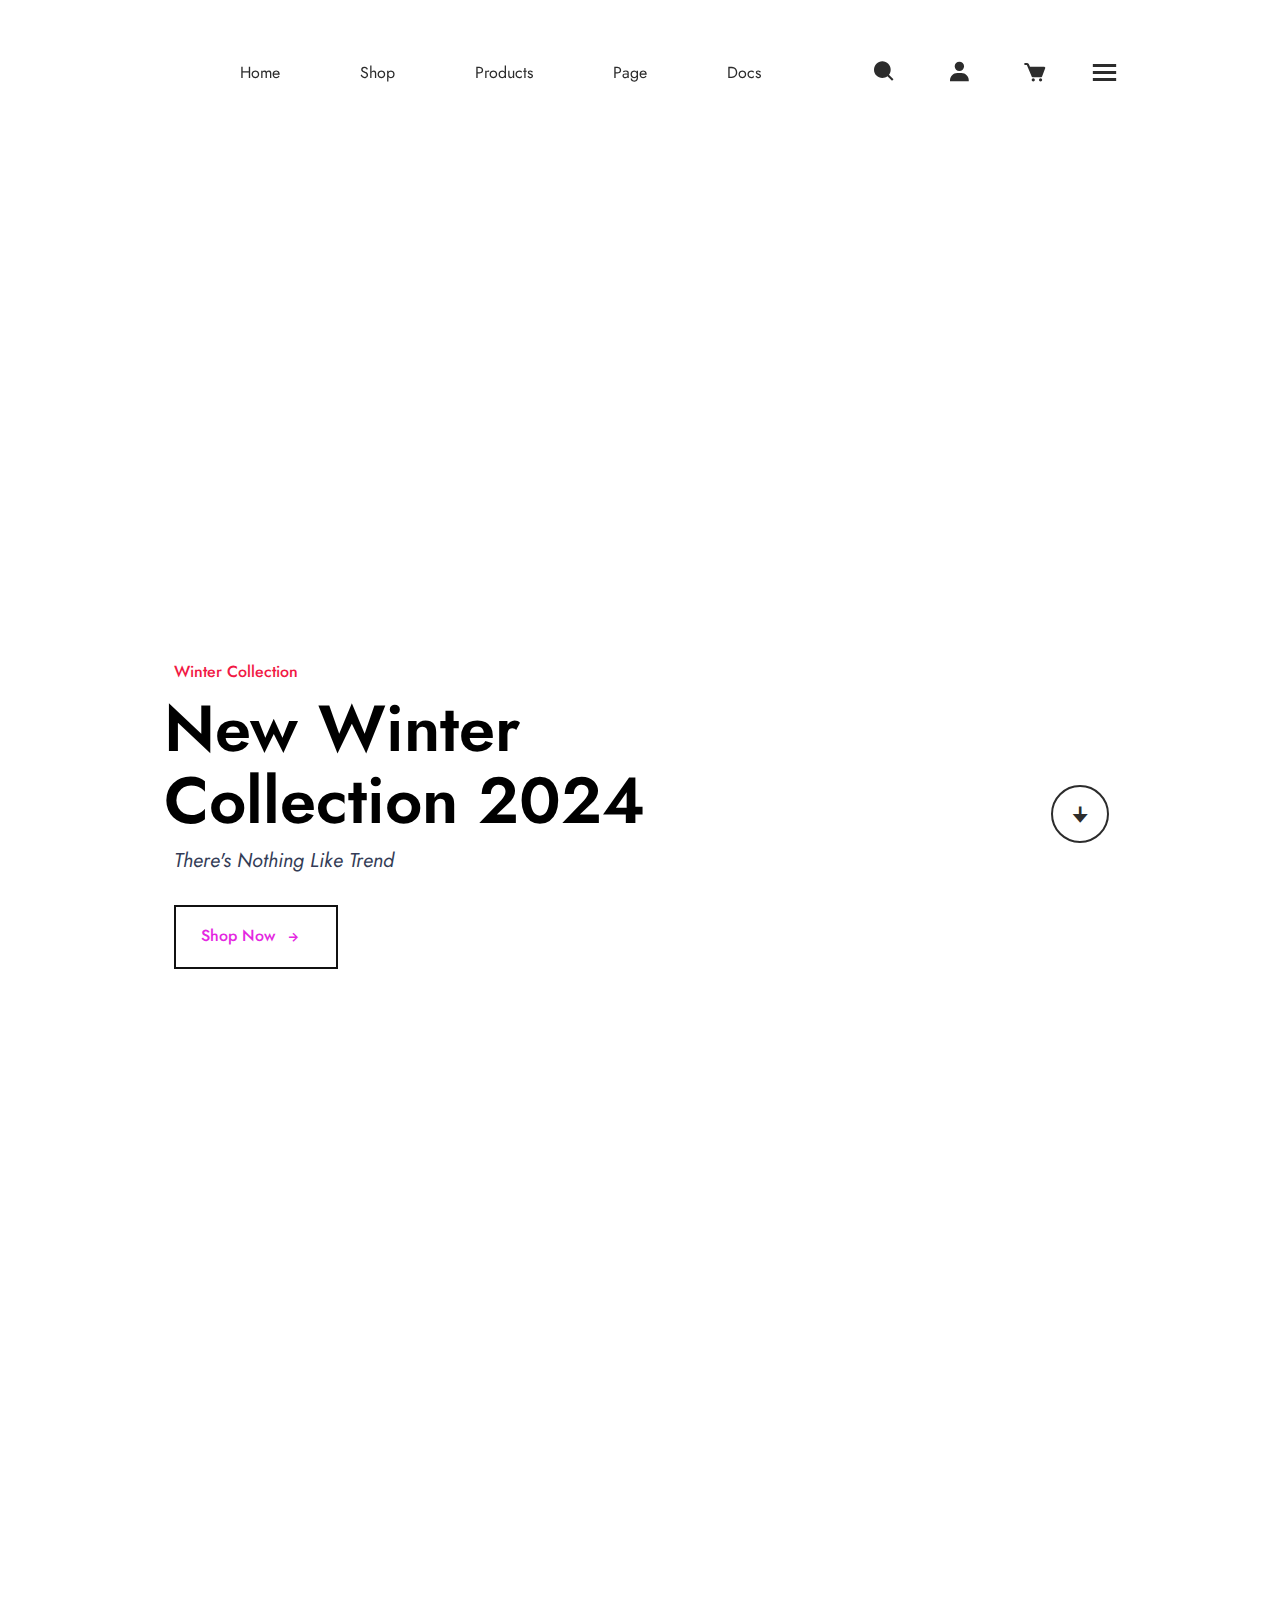
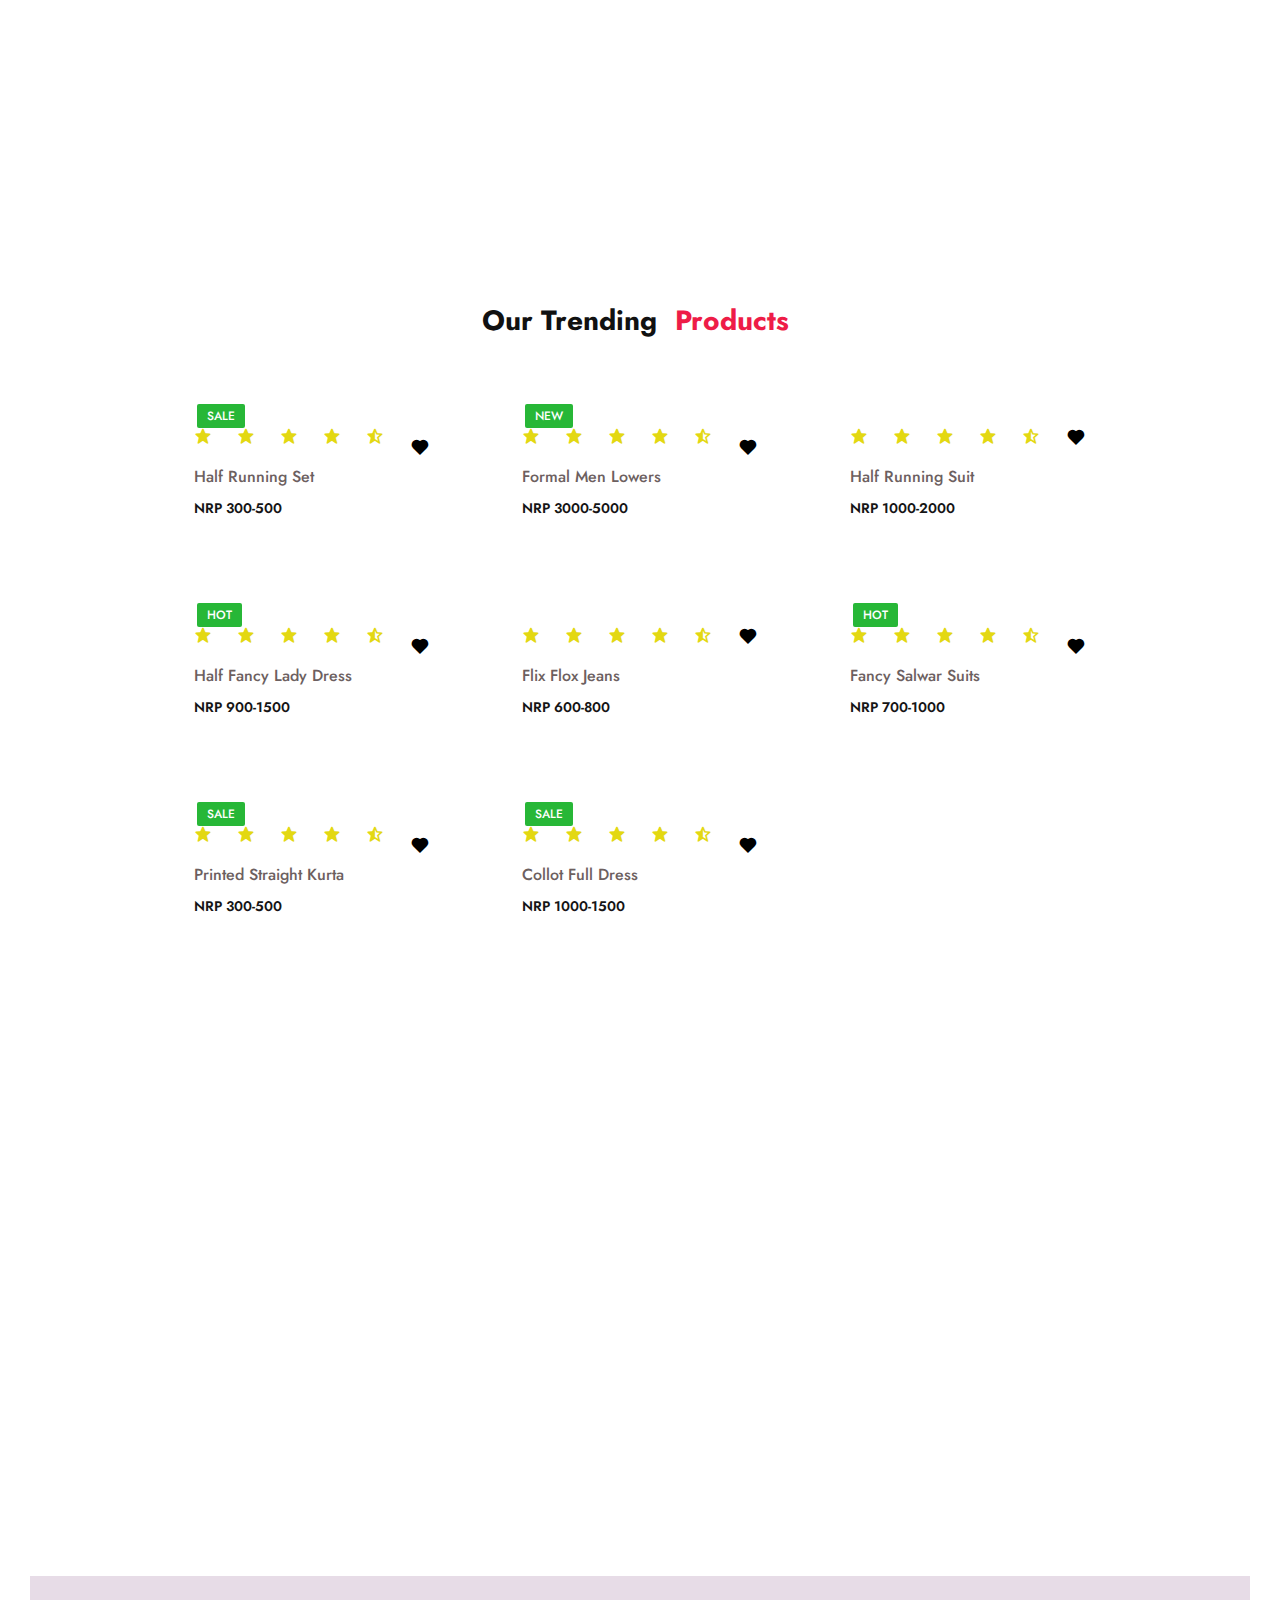
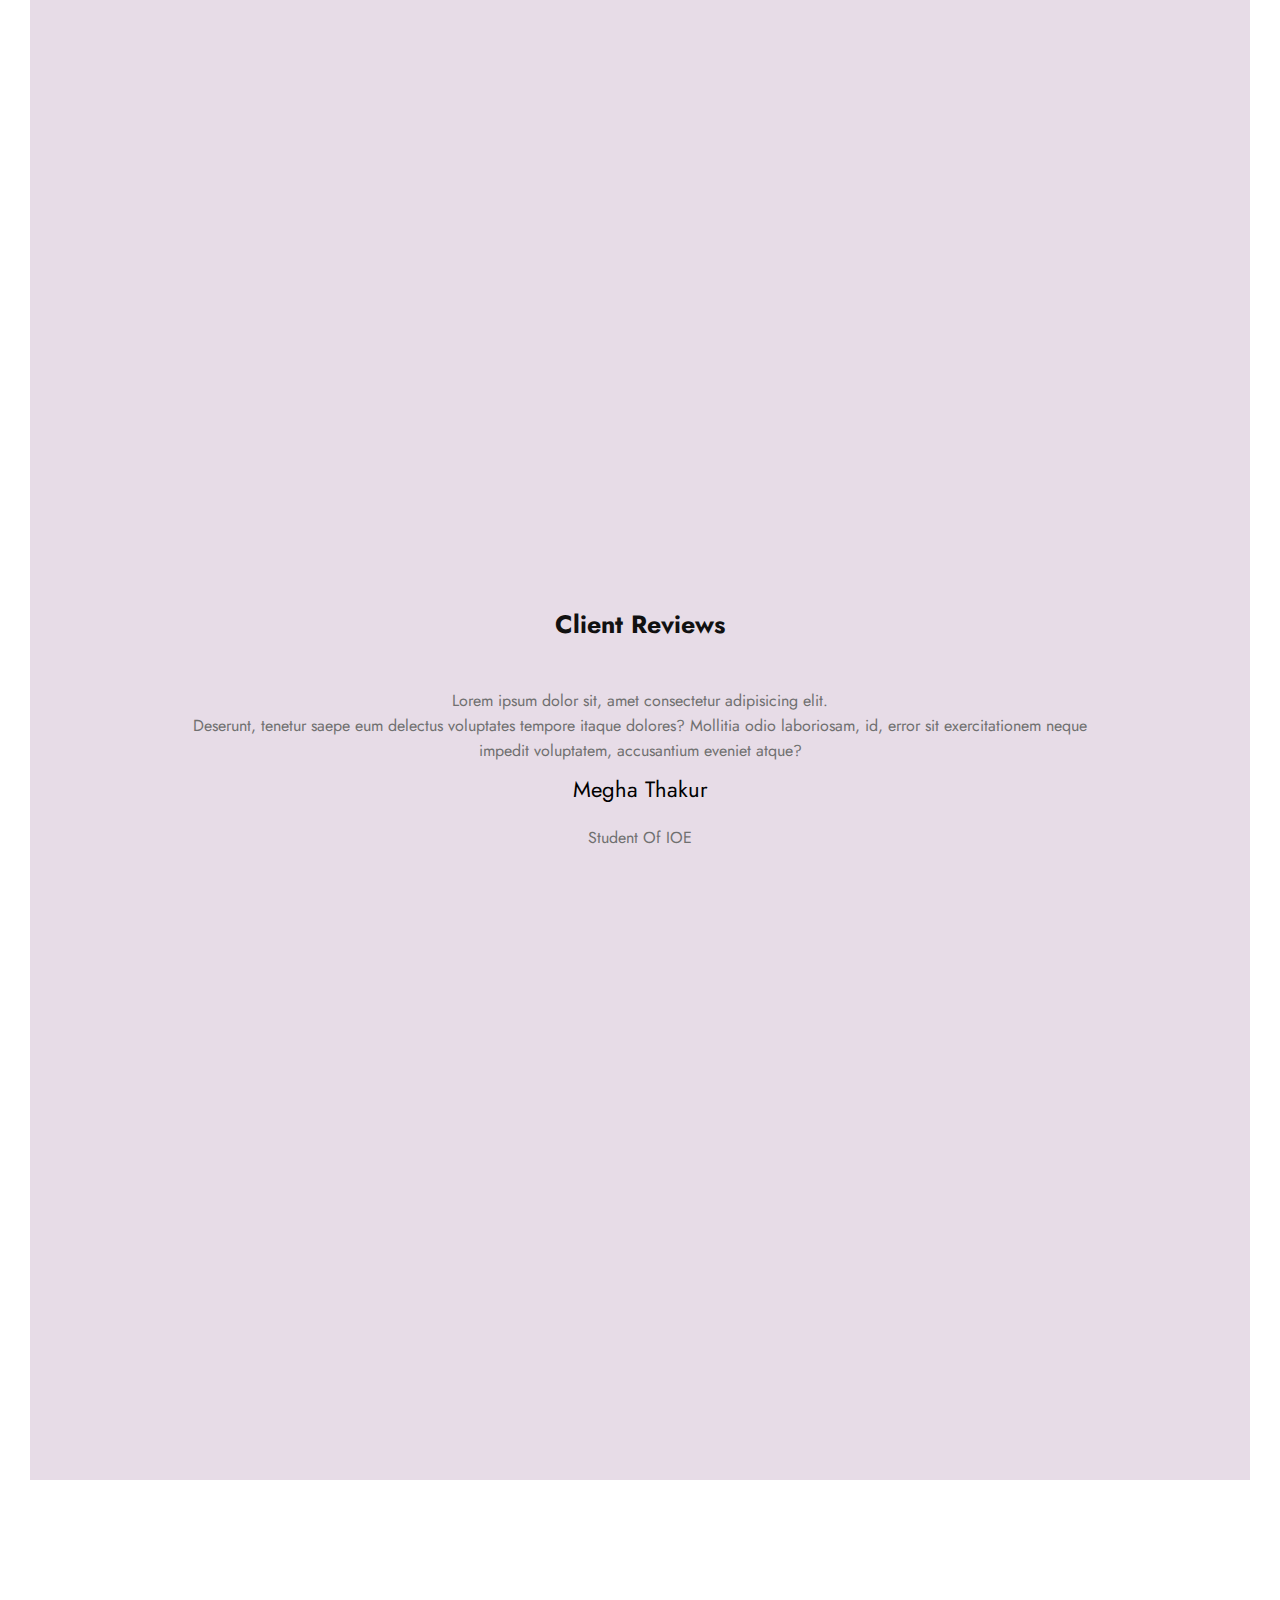
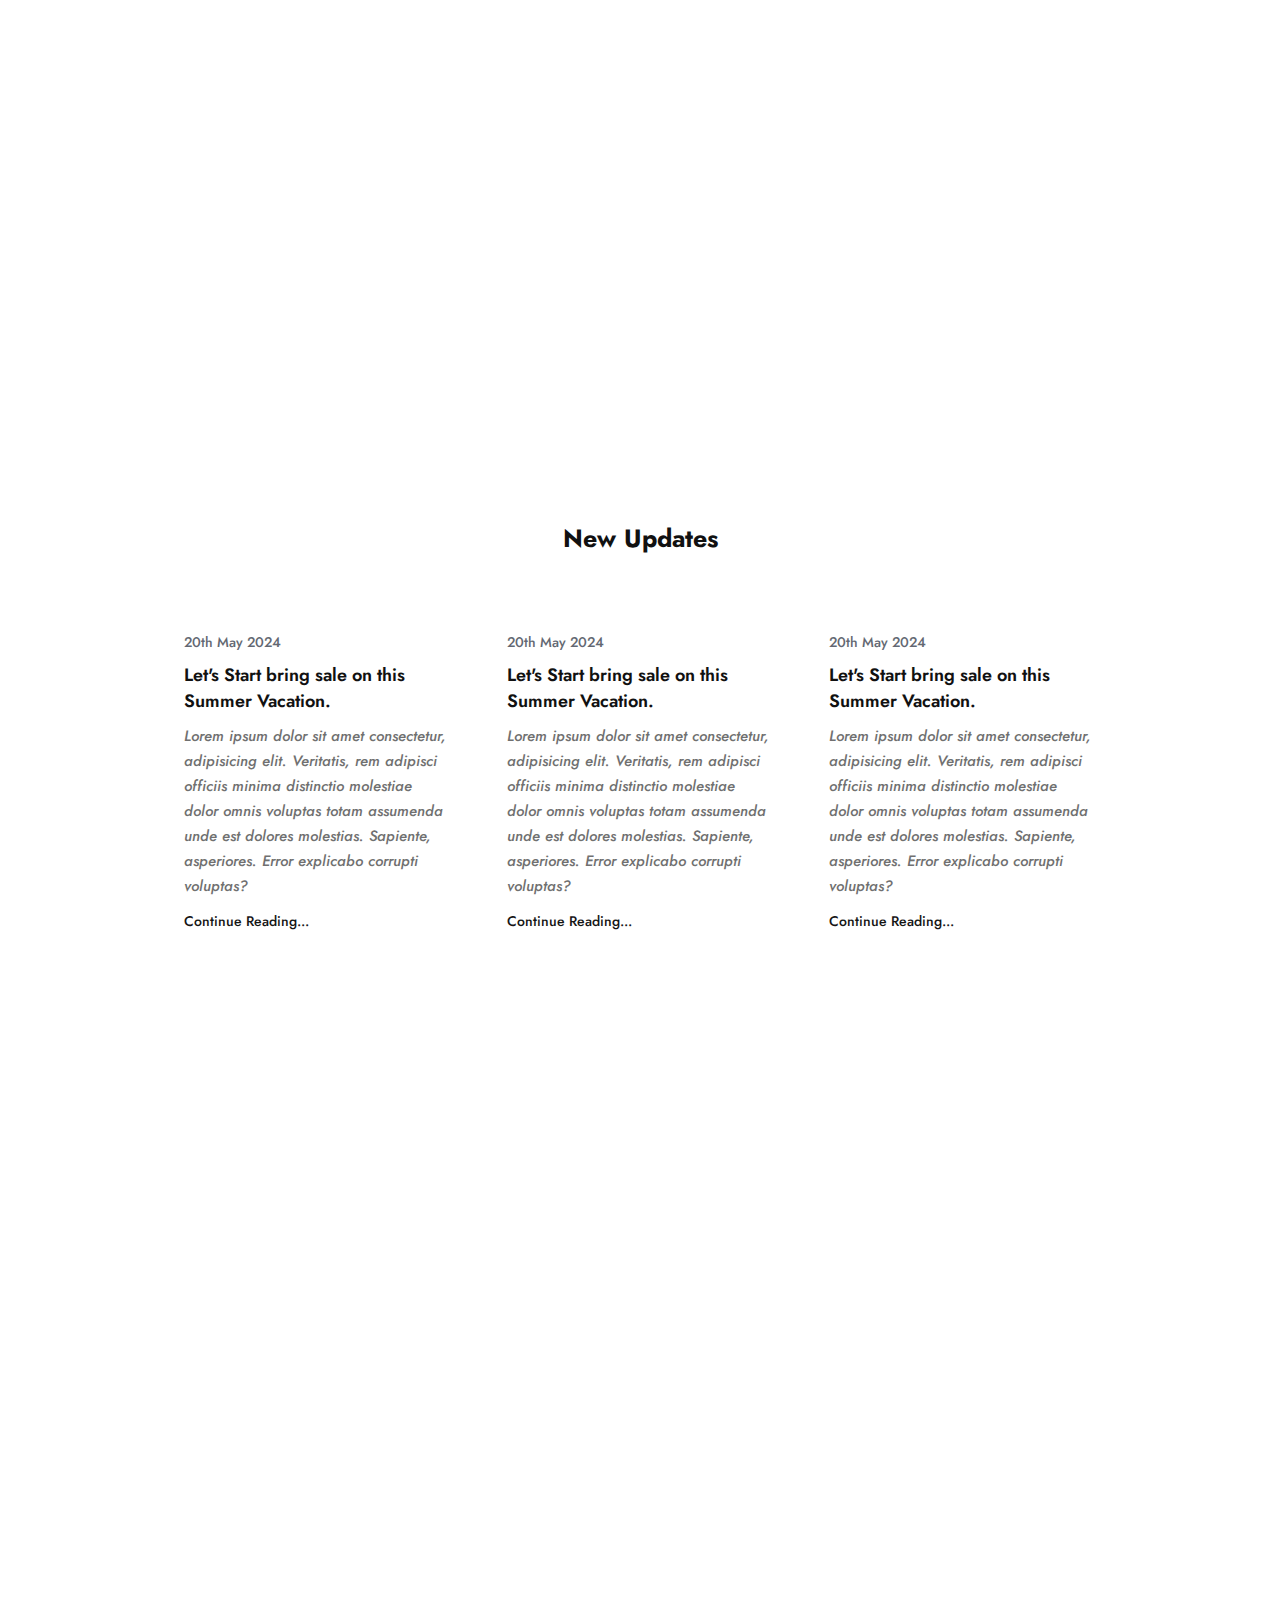
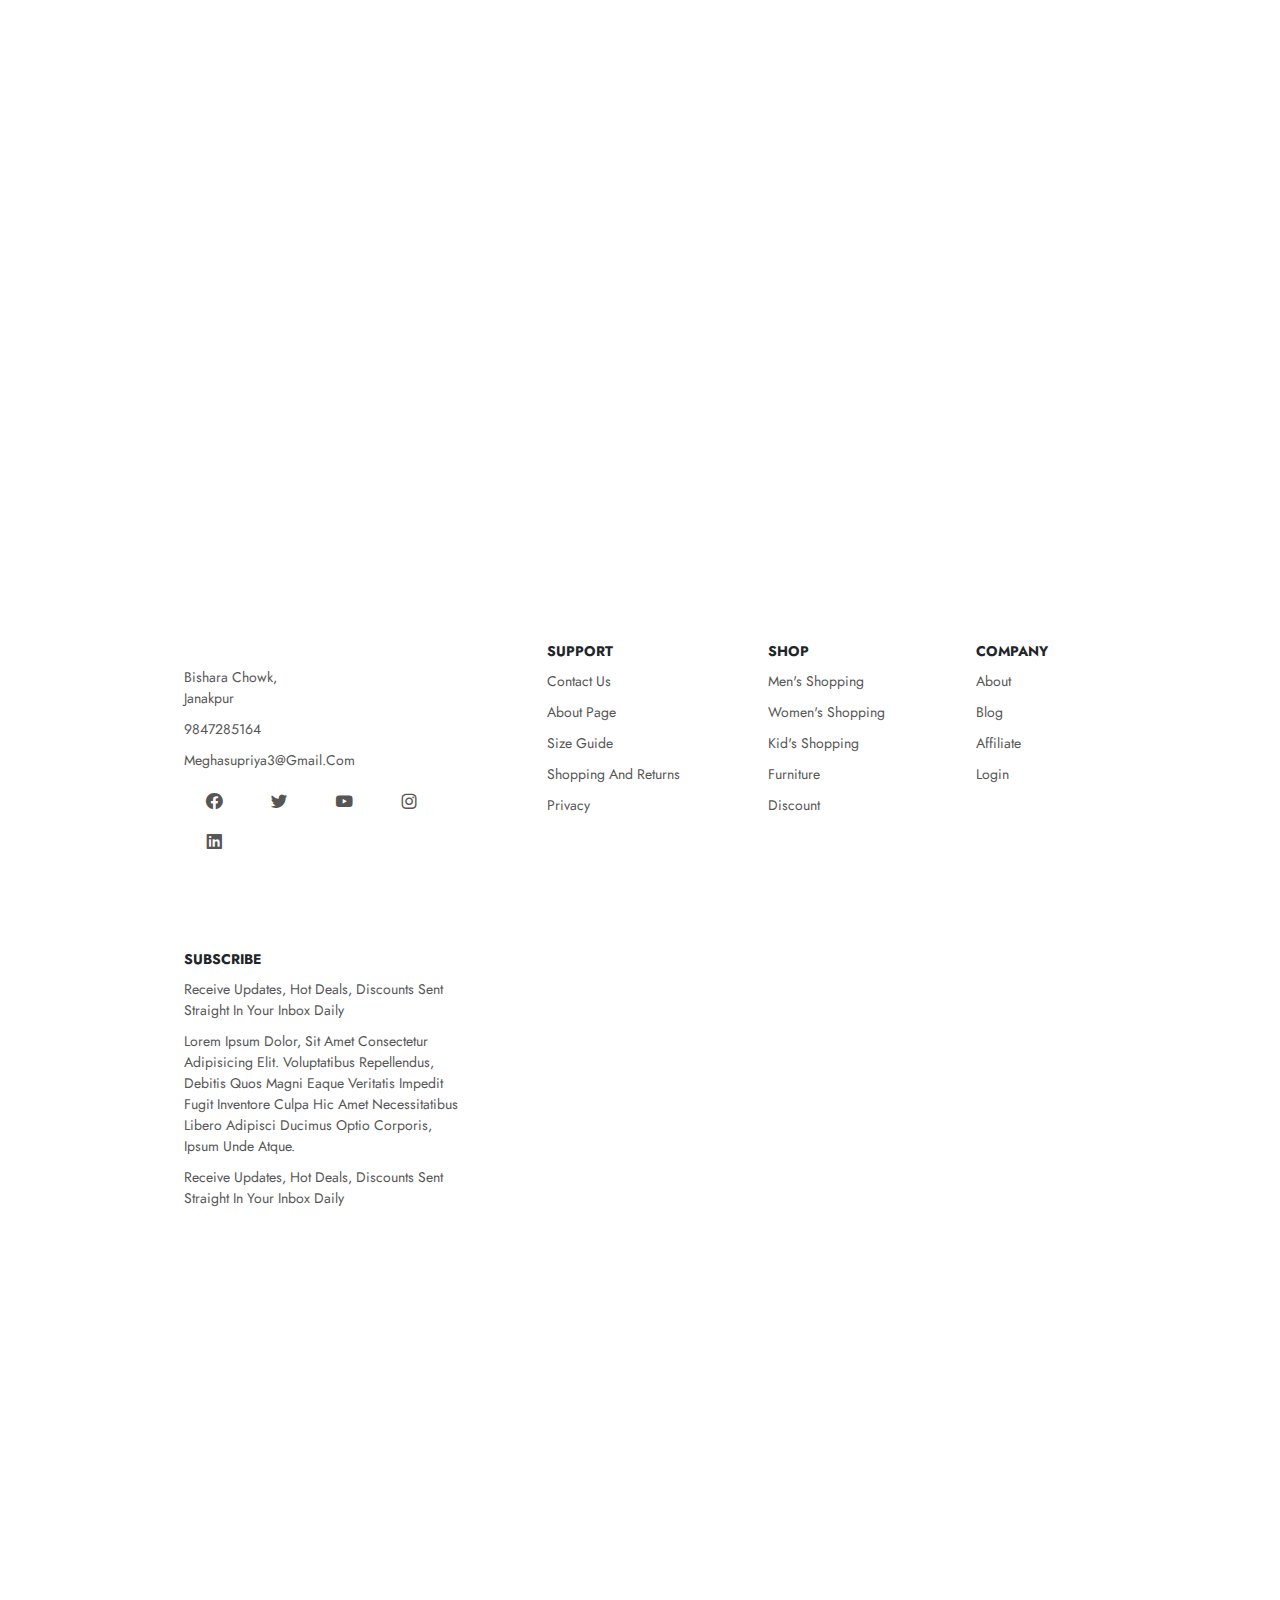
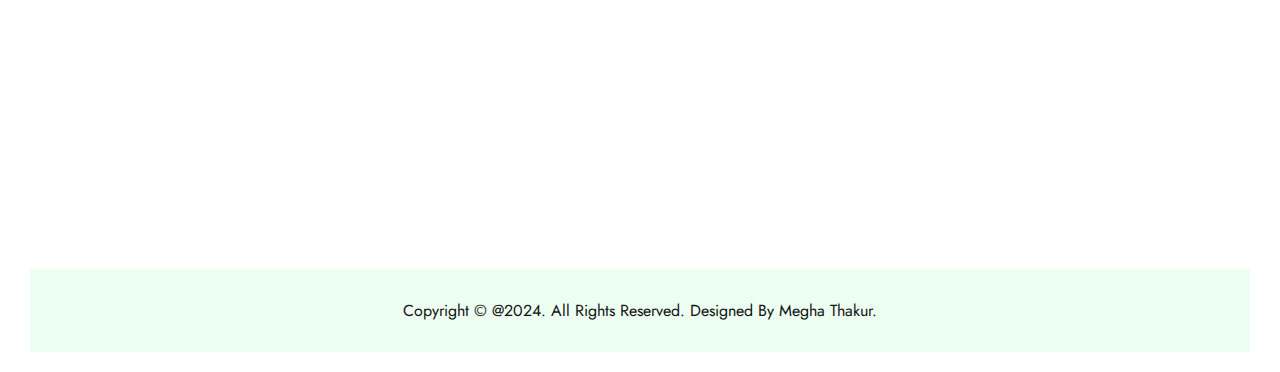
==== code/index.html @ 9eeb1075 "Website" ====
<!DOCTYPE html>
<html lang="en">
<head>
    <meta charset="UTF-8">
    <meta http-equiv="X-UA-Compatible" content="IE=edge">
    <meta name="viewport" content="width=device-width, initial-scale=1.0">
    <title>Ecommerce Responsive full website</title>
    <!--CSS-LINK-->
    <link rel="stylesheet" href="style.css">

    <link rel="preconnect" href="https://fonts.googleapis.com">
<link rel="preconnect" href="https://fonts.gstatic.com" crossorigin>
<link href="https://fonts.googleapis.com/css2?family=Jost:ital,wght@100..900;1,100..900&family=Roboto:ital,wght@100;0,300;0,400;0,500;0,700;0,900;1,100&display=swap" rel="stylesheet">

<link rel="stylesheet 1" href="https://cdnjs.cloudflare.com/ajax/libs/font-awesome/6.2.1/css/all.min.css" integrity="sha512-SnH5WK+bZxgPHs44uWIX+LLJAJ9/2PkPKZ5QiAj6Ta86w+fsb2TkcmfRyVX3pBnMFcV7oQPJkl9QevSCWr3W6A==" crossorigin="anonymous" referrerpolicy="no-referrer" />

<link rel="stylesheet 2"
href="https://unpkg.com/boxicons@latest/css/boxicons.min.css">

</head>
<body>
     
    <header>
        <!--to load image, first we need to make a file and copy paste it here  -->
        <a href="#"><img  class="me" src="../image/me.png" alt="" ></a> <!--to fetch from other file we need to add "../" in the front-->
        <ul class="navmenu">
            <li><a href="#">home</a></li>
            <li><a href="#">shop</a></li>
            <li><a href="#">products</a></li>
            <li><a href="#">page</a></li>
            <li><a href="#">Docs</a></li>
        </ul> 

        <div class="nav-icon">
            <a href="#"><i class='bx bxs-search'></i></a>
            <a href="#"><i class='bx bxs-user'></i></a>
            <a href="#"><i class='bx bxs-cart'></i></a>
            
            <div class="bx bx-menu" id="menu-icon"></div>

        </div>
        </header>

        <section class="main-home">
            <div class="main-text">
                <h5> Winter Collection</h5>
                <h1>New Winter <br>Collection 2024</h1>
                <p>There's Nothing Like Trend</p>

                <a href="#" class="main-btn">Shop Now<i class="bx bx-right-arrow-alt"></i></a>
            </div>

            <div class="down-arrow">
                <a href="#trending" class="down"><i class='bx bxs-down-arrow-alt'></i></a>
            </div>

            </section>

            <!-- trending-products-section -->
            <section class="trending-product" id="trending">

                <div class="center-text">
                    <h2>Our Trending <span>Products</span></h2>
                </div>

                <div class="products">
                    <div class="row">
                        <img src="../image/1.jpg" alt="">

                        <div class="product-text">
                            <h5>Sale</h5>
                        </div>

                        <div class="heart-icon">
                            <i class="bx bxs-heart"></i>
                        </div>

                        <div class="ratting">
                           <i class="bx bxs-star"></i>
                           <i class="bx bxs-star"></i>
                           <i class="bx bxs-star"></i>
                           <i class="bx bxs-star"></i>
                           <i class="bx bxs-star-half"></i>
                        </div>

                        <div class="price">
                            <h4>Half Running Set</h4>
                            <p>NRP 300-500</p>
                        </div>
                    </div>

                    <div class="row">
                        <img src="../image/2.jpg" alt="">

                        <div class="product-text">
                            <h5>New</h5>
                        </div>

                        <div class="heart-icon">
                            <i class="bx bxs-heart"></i>
                        </div>

                        <div class="ratting">
                           <i class="bx bxs-star"></i>
                           <i class="bx bxs-star"></i>
                           <i class="bx bxs-star"></i>
                           <i class="bx bxs-star"></i>
                           <i class="bx bxs-star-half"></i>
                        </div>

                        <div class="price">
                            <h4>Formal Men Lowers</h4>
                            <p>NRP 3000-5000</p>
                        </div>
                    </div>

                    <div class="row">
                        <img src="../image/3.jpg" alt="">
                        <div class="heart-icon">
                            <i class="bx bxs-heart"></i>
                        </div>

                        <div class="ratting">
                           <i class="bx bxs-star"></i>
                           <i class="bx bxs-star"></i>
                           <i class="bx bxs-star"></i>
                           <i class="bx bxs-star"></i>
                           <i class="bx bxs-star-half"></i>
                        </div>

                        <div class="price">
                            <h4>Half Running Suit</h4>
                            <p>NRP 1000-2000</p>
                        </div>
                    </div>


                    <div class="row">
                        <img src="../image/4.jpg" alt="">

                        <div class="product-text">
                            <h5>Hot</h5>
                        </div>

                        <div class="heart-icon">
                            <i class="bx bxs-heart"></i>
                        </div>

                        <div class="ratting">
                           <i class="bx bxs-star"></i>
                           <i class="bx bxs-star"></i>
                           <i class="bx bxs-star"></i>
                           <i class="bx bxs-star"></i>
                           <i class="bx bxs-star-half"></i>
                        </div>

                        <div class="price">
                            <h4>Half Fancy Lady Dress</h4>
                            <p>NRP 900-1500</p>
                        </div>
                    </div>

                    <div class="row">
                        <img src="../image/5.jpg" alt="">
                        <div class="heart-icon">
                            <i class="bx bxs-heart"></i>
                        </div>

                        <div class="ratting">
                           <i class="bx bxs-star"></i>
                           <i class="bx bxs-star"></i>
                           <i class="bx bxs-star"></i>
                           <i class="bx bxs-star"></i>
                           <i class="bx bxs-star-half"></i>
                        </div>

                        <div class="price">
                            <h4>Flix Flox Jeans</h4>
                            <p>NRP 600-800</p>
                        </div>
                    </div>


                    <div class="row">
                        <img src="../image/6.jpg" alt="">

                        <div class="product-text">
                            <h5>Hot</h5>
                        </div>

                        <div class="heart-icon">
                            <i class="bx bxs-heart"></i>
                        </div>

                        <div class="ratting">
                           <i class="bx bxs-star"></i>
                           <i class="bx bxs-star"></i>
                           <i class="bx bxs-star"></i>
                           <i class="bx bxs-star"></i>
                           <i class="bx bxs-star-half"></i>
                        </div>

                        <div class="price">
                            <h4>Fancy Salwar Suits</h4>
                            <p>NRP 700-1000</p>
                        </div>
                    </div>


                    <div class="row">
                        <img src="../image/7.jpg" alt="">

                        <div class="product-text">
                            <h5>Sale</h5>
                        </div>

                        <div class="heart-icon">
                            <i class="bx bxs-heart"></i>
                        </div>

                        <div class="ratting">
                           <i class="bx bxs-star"></i>
                           <i class="bx bxs-star"></i>
                           <i class="bx bxs-star"></i>
                           <i class="bx bxs-star"></i>
                           <i class="bx bxs-star-half"></i>
                        </div>

                        <div class="price">
                            <h4>Printed Straight Kurta</h4>
                            <p>NRP 300-500</p>
                        </div>
                    </div>


                    <div class="row">
                        <img src="../image/8.jpg" alt="">

                        <div class="product-text">
                            <h5>Sale</h5>
                        </div>

                        <div class="heart-icon">
                            <i class="bx bxs-heart"></i>
                        </div>

                        <div class="ratting">
                           <i class="bx bxs-star"></i>
                           <i class="bx bxs-star"></i>
                           <i class="bx bxs-star"></i>
                           <i class="bx bxs-star"></i>
                           <i class="bx bxs-star-half"></i>
                        </div>

                        <div class="price">
                            <h4>Collot Full Dress</h4>
                            <p>NRP 1000-1500</p>
                        </div>
                    </div>


                </div>
            </section>

            <!-- Client-Review-Section -->
            <section class="client-reviews">
                <div class="reviews">
                    <h3>Client Reviews</h3>
                    <img src="../image/team-1.jpeg" alt="">
                    <p>Lorem ipsum dolor sit, amet consectetur adipisicing elit.<br> Deserunt, tenetur saepe eum delectus voluptates tempore itaque dolores? Mollitia odio laboriosam, id, error sit exercitationem neque impedit voluptatem, accusantium eveniet atque?</p>
                
                        <h2>Megha Thakur</h2>
                        <p>Student Of IOE</p>
                </div>

            </section>

            <!-- update-news-section -->
            <section class="Update-news">
                <div class="up-center-text">
                    <h2>New Updates</h2>
                </div>

                <div class="update-cart">
                <div class="cart">
                    <img src="../image/bl-1.png" alt="">
                    <h5>20th May 2024</h5>
                    <h4>Let's Start bring sale on this Summer Vacation.</h4>
                    <p>Lorem ipsum dolor sit amet consectetur, adipisicing elit. Veritatis, rem adipisci officiis minima distinctio molestiae dolor omnis voluptas totam assumenda unde est dolores molestias. Sapiente, asperiores. Error explicabo corrupti voluptas?</p>
                    <h6>Continue Reading...</h6>
                </div>

                <div class="cart">
                    <img src="../image/bl-2.png" alt="">
                    <h5>20th May 2024</h5>
                    <h4>Let's Start bring sale on this Summer Vacation.</h4>
                    <p>Lorem ipsum dolor sit amet consectetur, adipisicing elit. Veritatis, rem adipisci officiis minima distinctio molestiae dolor omnis voluptas totam assumenda unde est dolores molestias. Sapiente, asperiores. Error explicabo corrupti voluptas?</p>
                    <h6>Continue Reading...</h6>
                </div>

                <div class="cart">
                    <img src="../image/bl-3.png" alt="">
                    <h5>20th May 2024</h5>
                    <h4>Let's Start bring sale on this Summer Vacation.</h4>
                    <p>Lorem ipsum dolor sit amet consectetur, adipisicing elit. Veritatis, rem adipisci officiis minima distinctio molestiae dolor omnis voluptas totam assumenda unde est dolores molestias. Sapiente, asperiores. Error explicabo corrupti voluptas?</p>
                    <h6>Continue Reading...</h6>
                </div>
                </div>

            </section>

            <!-- contact-section -->
            <section class="contact">
                <div class="contact-info">
                    <div class="first-info">
                        <img src="../image/me.png" alt="">
                        <p>Bishara Chowk,<br> Janakpur</p>
                        <p>9847285164</p>
                        <p>meghasupriya3@gmail.com</p>

                        <div class="social-icon">
                             <a href="#"><i class='bx bxl-facebook-circle'></i></a>
                             <a href="#"><i class='bx bxl-twitter' ></i></a>  
                             <a href="#"><i class='bx bxl-youtube' ></i></a>
                             <a href="#"><i class='bx bxl-instagram'></i></a>
                             <a href="#"><i class='bx bxl-linkedin-square'></i></a>
                        </div>
                    </div>

                    <div class="second-info">
                        <h4>Support</h4>
                        <p>Contact us </p>
                        <p>About page</p>
                        <p>Size Guide</p>
                        <p>Shopping and Returns</p>
                        <p>Privacy</p>
                    </div>

                    <div class="third-info">
                        <h4>Shop</h4>
                        <p>Men's Shopping</p>
                        <p>Women's Shopping</p>
                        <p>Kid's Shopping</p>
                        <p>Furniture</p>
                        <p>Discount</p>
                    </div>

                    <div class="fourth-info">
                        <h4>Company</h4>
                        <p>About</p>
                        <p>Blog</p>
                        <p>Affiliate</p>
                        <p>Login</p>
                    </div>

                    <div class="fifth-info">
                        <h4>Subscribe</h4>
                        <p>Receive Updates, Hot Deals, Discounts Sent Straight In Your Inbox Daily</p>
                        <p>Lorem ipsum dolor, sit amet consectetur adipisicing elit. Voluptatibus repellendus, debitis quos magni eaque veritatis impedit fugit inventore culpa hic amet necessitatibus libero adipisci ducimus optio corporis, ipsum unde atque.</p>
                        <p>Receive Updates, Hot Deals, Discounts Sent Straight In Your Inbox Daily</p>
                    </div>
                </div>


            </section>

            <div class="end-text">
                <p>Copyright ©  @2024. All Rights Reserved. Designed by Megha Thakur.</p>
            </div>


            <script src="java js"></script>
</body>
</html>
---- code/style.css ----
*{
    margin:10px;
    padding: 0;
    box-sizing: border-box;
    scroll-behavior: smooth;
    font-family: "Jost", sans-serif;
    list-style:none;
    text-decoration:none;   
}
header{
      position: fixed;
      width: 100%;
      top: 0;
      right: 0;
      z-index: 1000;
      display: flex;
      align-items: center;
      justify-content: space-between;
      padding: 20px 10%;
}
.me {
   max-width: 100px;
   height: auto;
   padding: left;
}
.me:hover{
    transform: scale(1.2);
}
.navmenu {
    display: flex; /* flex to align the words horizontally */
    /* flex-direction: column; */
}
.navmenu a{  /* This selector targets all <a> (anchor/link) elements that are descendants of an element with the class .navmenu.*/
    color: #2c2c2c;
    font-size: 16px;
    text-transform: capitalize;   /*  first   letter of each word in the text of the links to uppercase. */
    padding: 10px 20px; /*10px sets space above and below the text and 20px to the left and right */
    font-weight: 400;  /*specifies the weight (or boldness) of the font  */
    transition: all .4s ease; /* Adds a smooth transition effect to all properties over 0.5 seconds with an easing function. When any of the properties of the navigation menu links (.navmenu a) change (like on hover), the transition will smoothly animate over 0.5 seconds, providing a visually appealing effect. */
}
.navmenu a:hover{   /*for showing change in colour when cursor brought to dat word ranging from 100 to 900, where 400 is equivalent to normal */
    color: #EE1C47;
}
.nav-icon{
    display: flex; /* vertical to horizontal */
    /* flex-direction: column; by default vertical  */
    align-items: center;
}
.nav-icon i{
    margin-right: 20px ;
    color: #2c2c2c;
    font-size: 25px;
    font-weight: 400; 
    transition: all .42s ease;
}
.nav-icon i:hover{ 
    transform: scale(1.5);
    color: #EE1C47;
}  
#menu-icon{
    font-size: 35px;
    color: #2c2c2c;
    z-index: 10001;
    cursor: pointer;
}
section{
    padding: 50% 10%;
}
.main-home{
    width: 100%;
    height: 10vh;
    background-image: url(../image/banner-3.png);
    background-position: center;
    background-size: cover;
    /* background-repeat: no-repeat; */
    display: grid;
    grid-template-columns: repeat(1, 1fr);
    align-items:center;
}
.main-text h5{
    color: #f11945;
    font-size: 16px;
    text-transform: capitalize;
    font-weight: 500;
}
.main-text h1{
    color: #000;
    font-size: 65px;
    text-transform: capitalize;
    line-height: 1.1;
    font-weight: 600;
    margin: 6px 0 10px;
}
.main-text p{
    color: #333c56;
    font-size: 20px;
    font-style: oblique;
    margin-bottom: 20px;
}
.main-btn{
    display: inline-block;
    color: #e427e1;
    font-size: 16px;
    font-weight: 500;
    text-transform: capitalize;
    border: 2px solid #111;
    padding: 12px 25px;
    transition: all .42s ease;
}
.main-btn:hover{
    background-color: #333c56;
    color: #EE1C47;
    transform: scale(1.2);
}
.main-btn i{
    vertical-align: middle;
}
.down-arrow{
    position: absolute;
    top: 85%;
    right: 11%;
}
.down i{
    font-size: 30px;
    color: #2c2c2c;
    border: 2px solid #2c2c2c;
    border-radius: 50px;
    padding: 12px 12px;
}
.down i:hover{
    background-color: #2c2c2c;
    color: #fff;
    transition: all.42s ease;
}
header.sticky{
    background: #fff;
    padding: 20px 10%;
    box-shadow: 0px 0px 10px rgb(0 0 0 / 10%);
}
.center-text h2{
    color: #111;
    font-size: 28px;
    text-transform: capitalize;
    text-align: center;
    margin-bottom: 30px;
}
.center-text span{
    color: #EE1C47;
}
.products{
    display: grid;
    grid-template-columns: repeat(auto-fit, minmax(260px, auto));
    gap: 2rem;
}
.row{
    position: relative;
    transform: all .40s;
}
/* Here full image will appear horizontally. */
.row img{
    width: 100%;
    height: auto;
    transition: all .40s;
}
.row img:hover{
    transform: scale(0.8);
}
.product-text h5{
    position: absolute;
    top: 13px;
    left: 13px;
    color: #fff;
    font-size: 12px;
    font-weight: 500;
    text-transform: uppercase;
    background-color: #27b737;
    padding: 3px 10px;
    border-radius: 2px;
}
.heart-icon{
    position: absolute;
    right: 0;
    font-size: 20px;
}
.heart-icon:hover{
    color: #EE1C47;
}
.ratting{
    color: #e3d812;
    font-size: 18px;
}
.price h4{
    color: #6c6060;
    font-size: 16px;
    text-transform: capitalize;
    font-weight: 500;
}
.price p{
    color: #151515;
    font-size: 14px;
    font-weight: 600;
}
.client-reviews{
    background-color: #e7dce7;
}
.reviews{
    text-align: center;
}
.reviews h3{
    color: #111;
    font-size: 25px;
    text-align: center;
    text-transform: capitalize;
    font-weight: 700;
}
.reviews img{
    width: 100px;
    height: auto;
    border-radius: 50px;
    margin: 10px 0;
}
.reviews p{
    color: #707070;
    font-size: 16px;
    font-weight: 400;
    line-height: 25px;
    margin-bottom: 10px;
}
.reviews h2{
    font-size: 22px;
    color: #000;
    font-weight: 400;
    text-transform: capitalize;
    margin-bottom: 20px;
}
/* update-section-css */
.up-center-text h2{
    text-align: center;
    color:#111;
    font-size: 25px;
    text-transform: capitalize;
    font-weight: 700;
    margin-bottom: 30px;
}
.cart img{
    width: 380px;
    height: auto;
    border-radius: 5px;
}
.cart h5{
    color: #636872;
    font-size: 14px;
    font-weight: 500;
    text-transform: capitalize;
}
.cart h4{
    color: #111;
    font-size: 18px;
    font-weight: 600;
}
.cart p{
    color: #707070;
    font-size: 15px;
    font-weight: 500;
    max-width: 380px;
    line-height: 25px;
    margin-bottom:12px ;
    font-style: italic;
}
.cart h6{
    color: #151515;
    font-size: 14px;
    font-weight: 500;
}
.update-cart{
    display: grid;
    grid-template-columns: repeat(auto-fit, minmax(260px, auto));
    gap: 1rem;
}
/* contact-section */
.contact{
    background: color #f3f4f6;
}
.contact-info{
    display:grid;
    grid-template-columns: repeat(auto-fit, minmax(160px, auto));
    gap: 3rem;
}
.first-info img{
    width:140px;
    height: auto;
}
.contact-info h4{
    color: #212529;
    font-size: 14px;
    text-transform: uppercase;
    margin-bottom: 10px;
}
.contact-info p{
    color: #565656;
    font-size: 14px;
    font-weight: 400;
    text-transform: capitalize;
    line-height: 1.5;
    margin-bottom: 10px;
    cursor: pointer;
    transition: all .42s;
}
.contact-info p:hover{
    color: #EE1C47;
}
.social-icon i{
    color: #565656;
    margin-right: 10px;
    font-size: 20px;
    transition: all .42s;
}
.social-icon i:hover{
    transform: scale(1.3);
}
.end-text{
    background-color: #edfff1;
    text-align: center;
    padding: 20px;
}
.end-text p{
    color: #111;
    text-transform: capitalize;
}

/* Responsive-css , when stretched in out the screen the web also does the same. */
@media(max-width:890px){
    header{
        padding: 20px 3%;
        transition: .4s;
    }
}
@media(max-width:630px){
    .main-text h1{
        font-size: 50px;
        transition: .4s;
    }
    .main-text p{
            font-size: 18px;
            transition: .4s; 
    }
    .main-btn{
        padding: 10px 20px;
        transition: .4s;
    }
}
@media(max-width:750px){
    .navmenu{
        position: absolute;
        top: -100%; /* here "-" will help to remove the menu if stretched in  */
        right: 0;
        width: 300px;
        height: 130vh;
        background: #edfff1;
        display: flex;
        flex-direction: column;
        align-items: center;
        padding: 120px 30px;
        transition: all .42s;
    }
    .navmenu a{
        display: block;  /* menu items comes under a box  */
        margin: 18px 0;
    }
    .navmenu open{
        right: 0;
    }
}
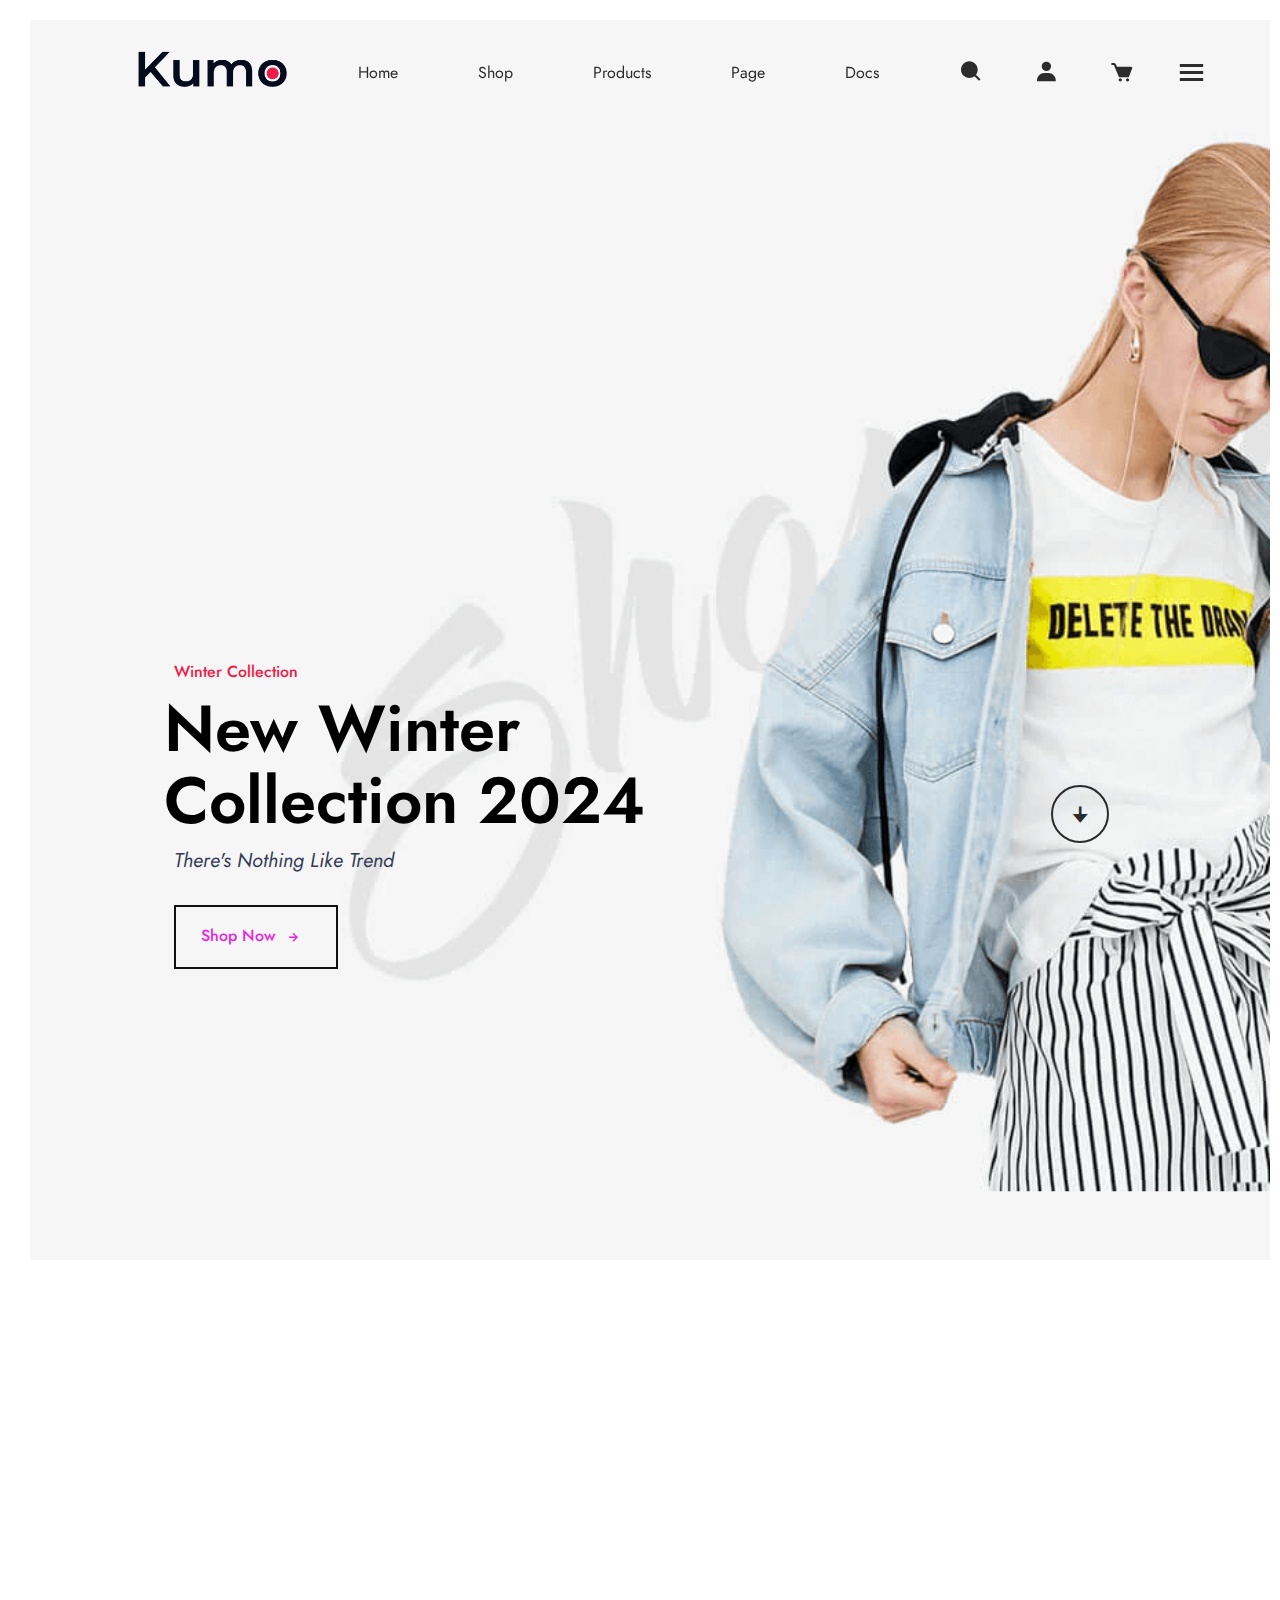
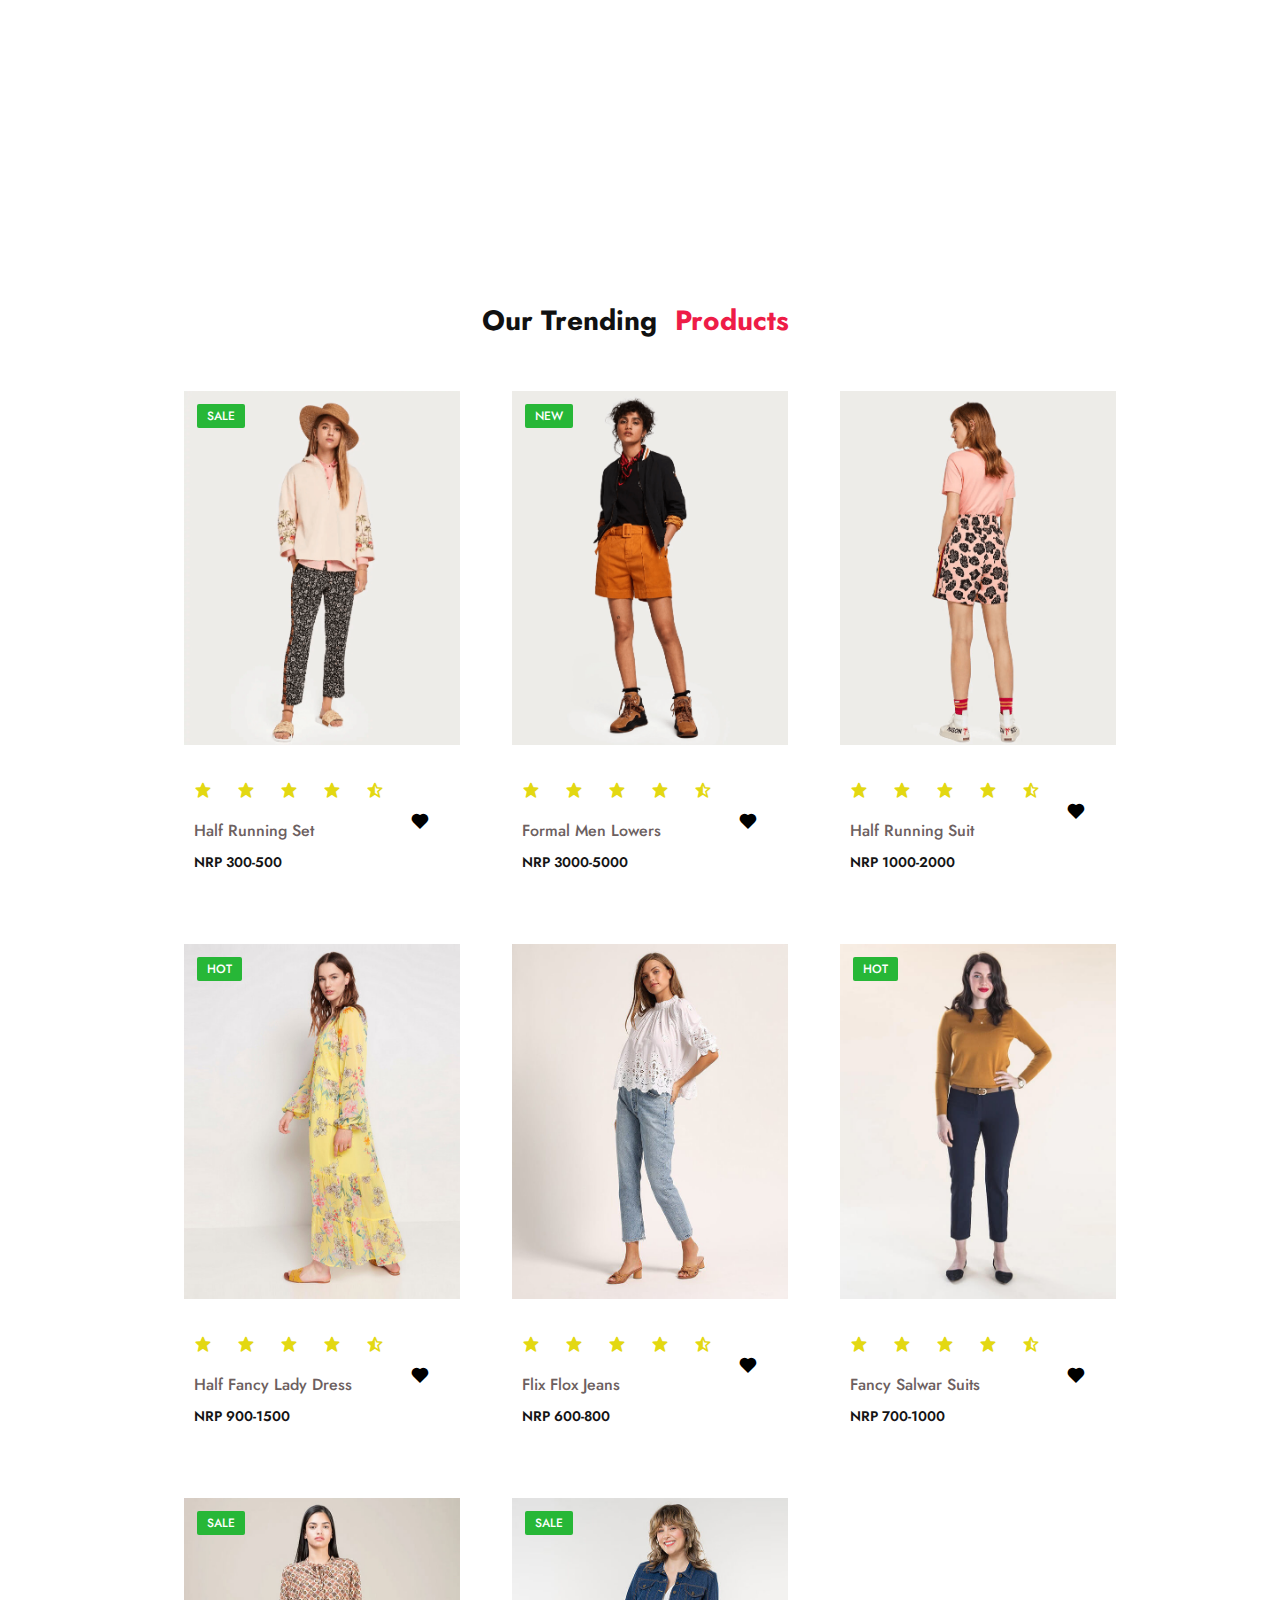
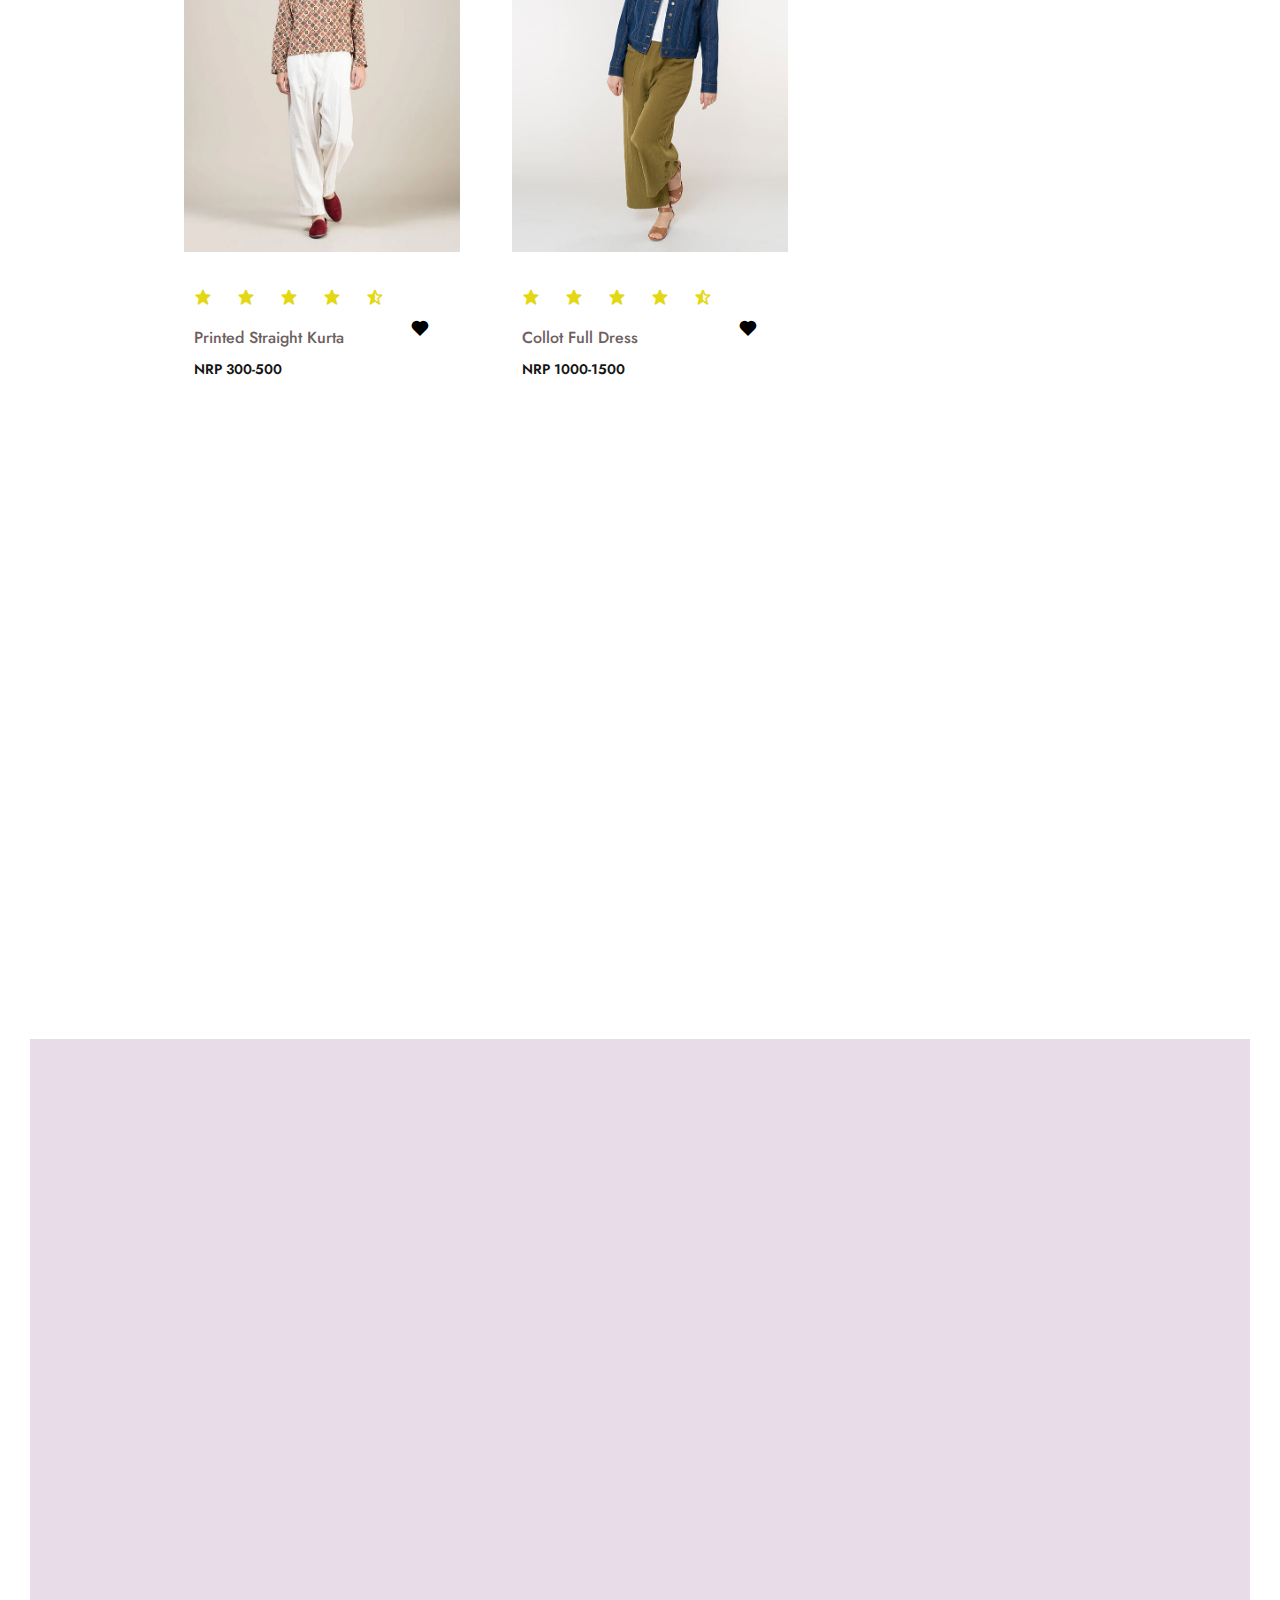
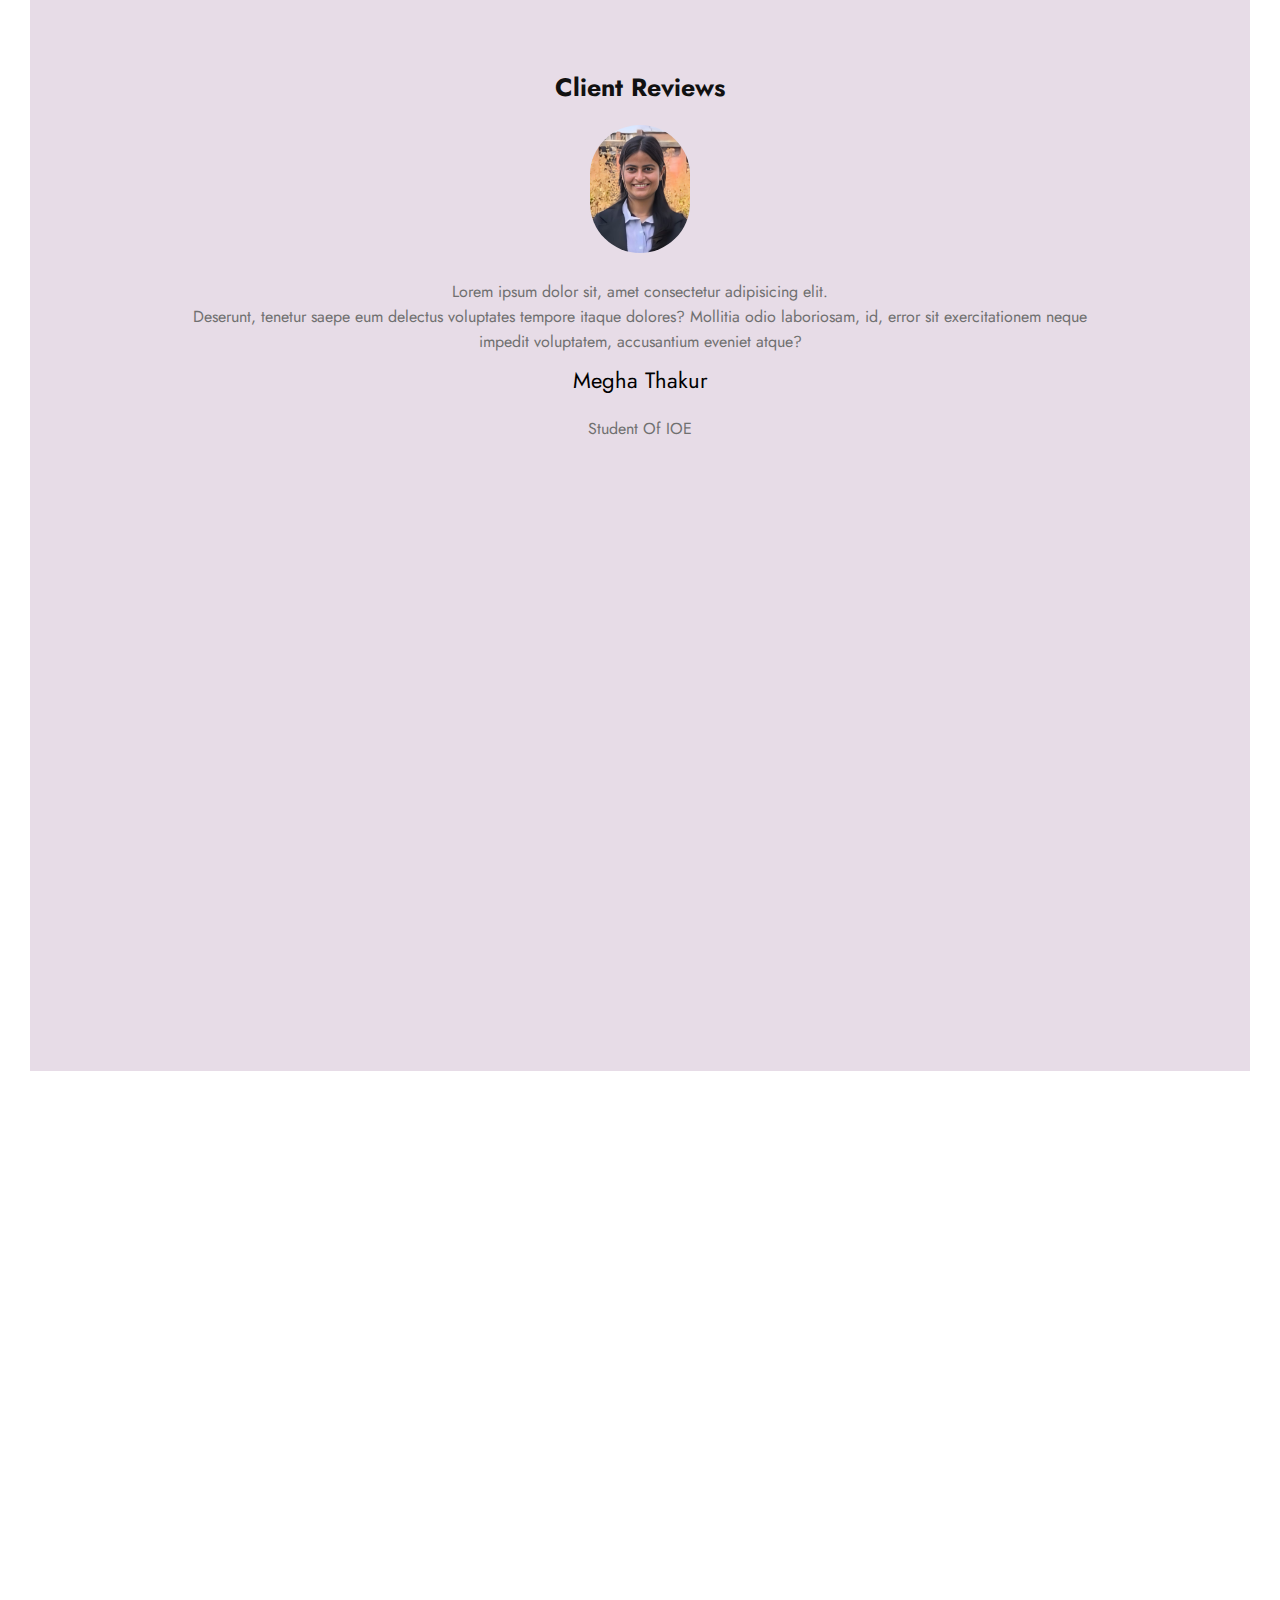
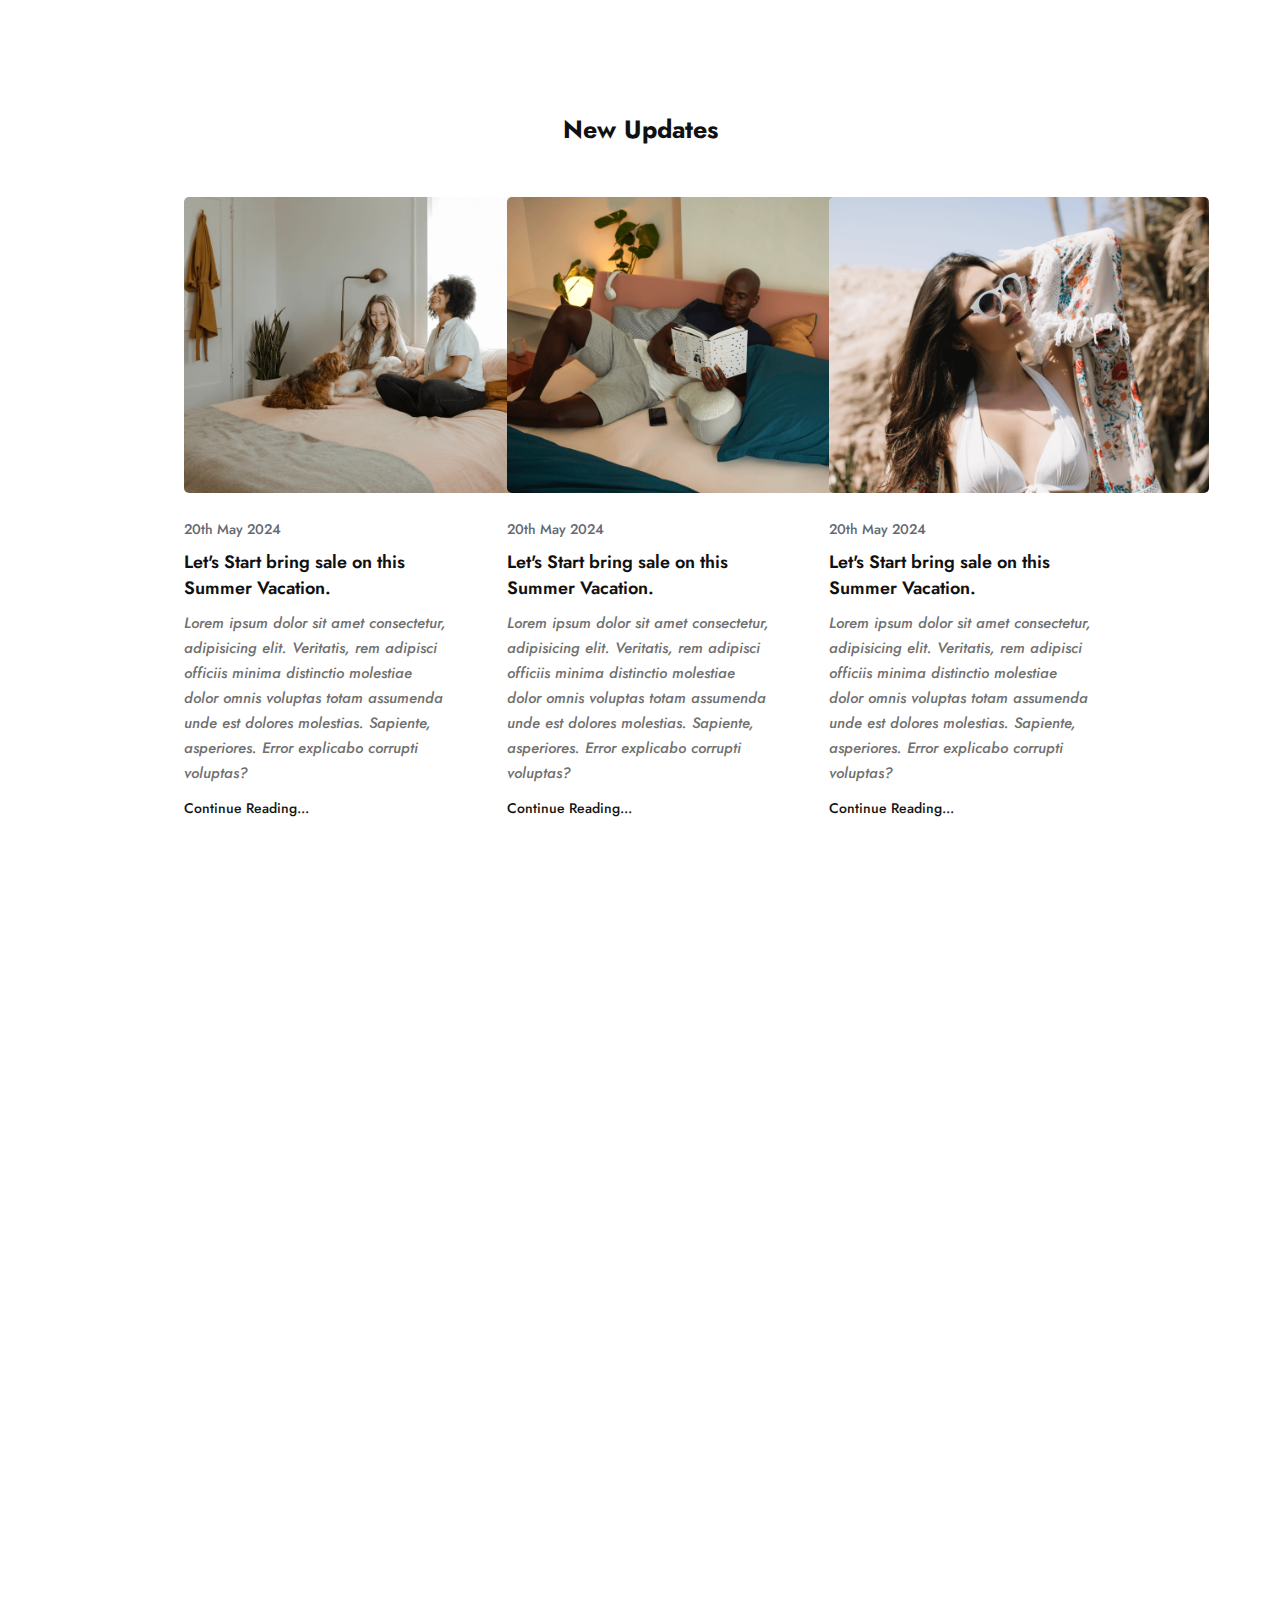
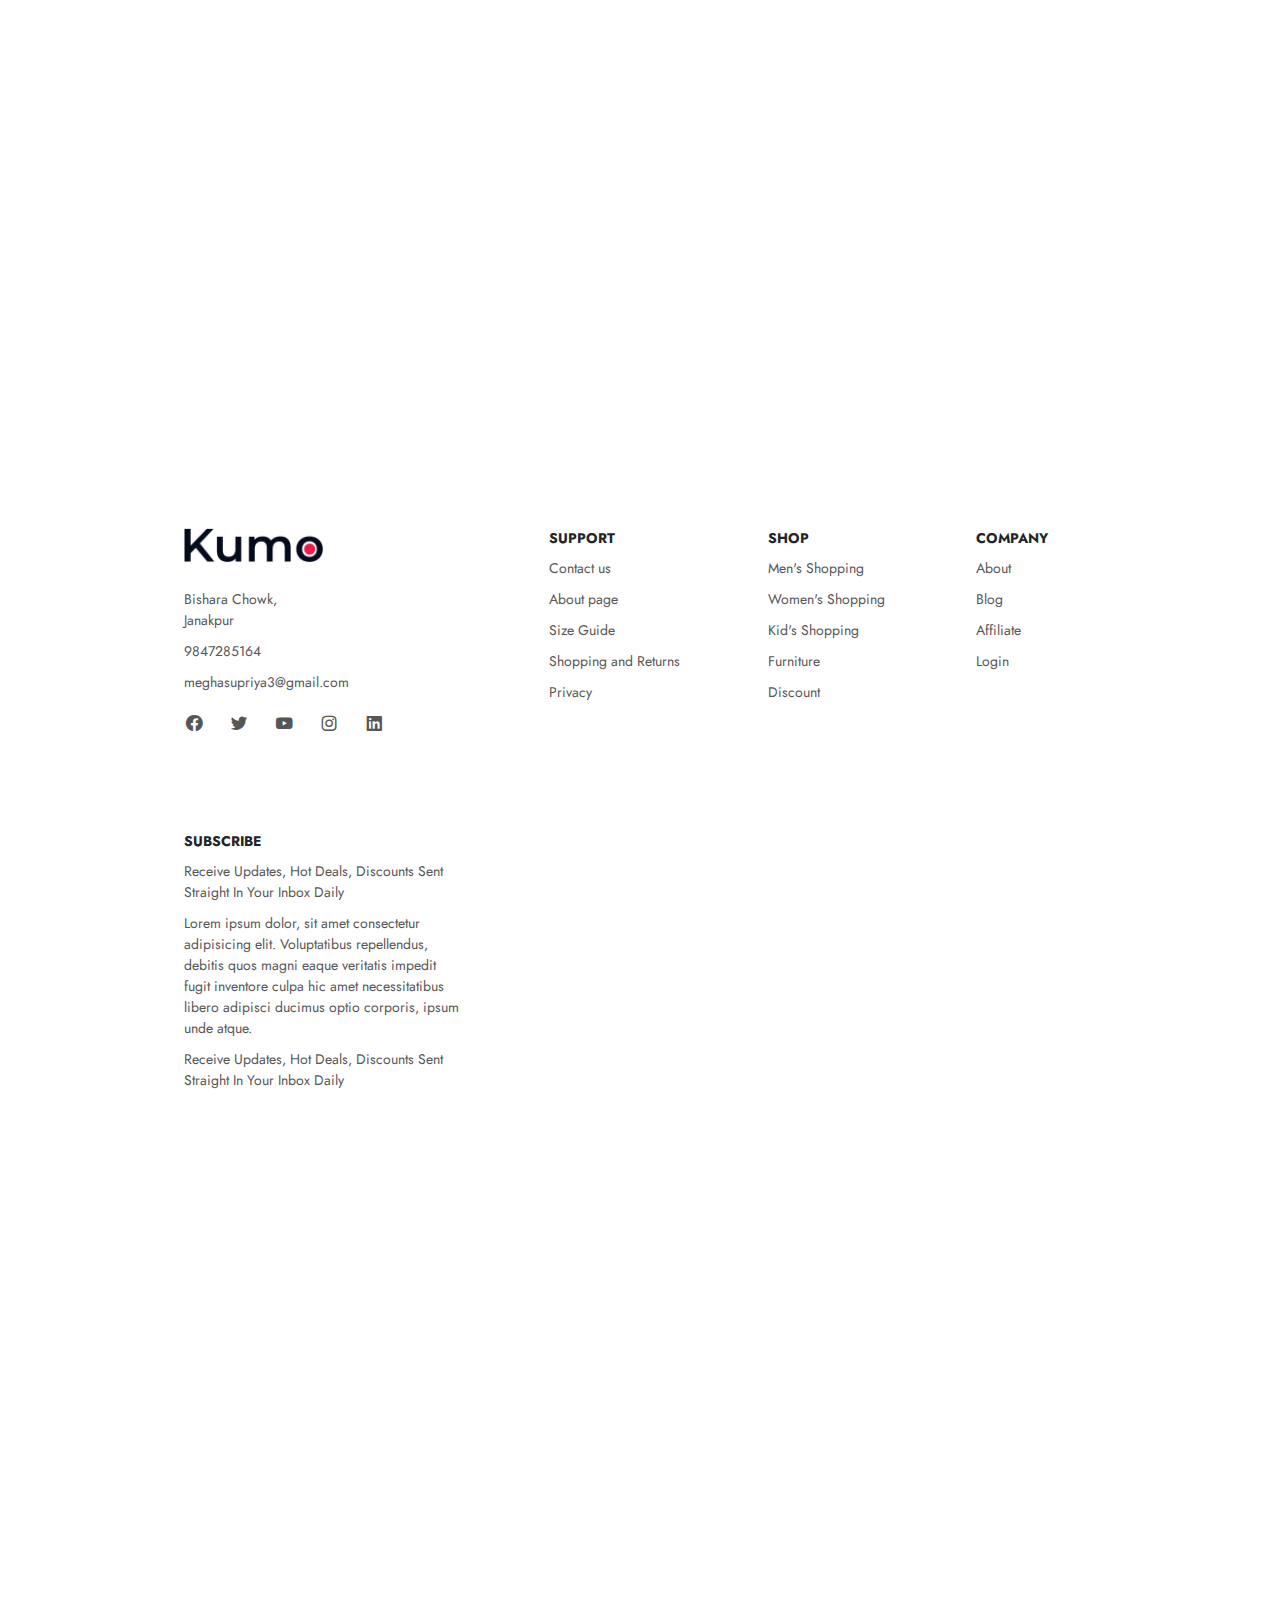
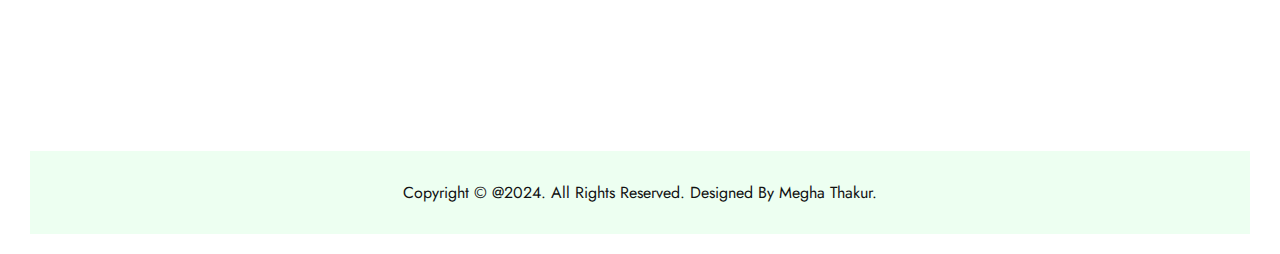
==== commit ea68be89: "logo fixed" ====
--- a/code/index.html
+++ b/code/index.html
@@ -22,7 +22,7 @@
      
     <header>
         <!--to load image, first we need to make a file and copy paste it here  -->
-        <a href="#"><img  class="me" src="../image/me.png" alt="" ></a> <!--to fetch from other file we need to add "../" in the front-->
+        <a href="#"><img  class="me" src="../image/logo.png "alt="" ></a> <!--to fetch from other file we need to add "../" in the front-->
         <ul class="navmenu">
             <li><a href="#">home</a></li>
             <li><a href="#">shop</a></li>
@@ -313,7 +313,7 @@
             <section class="contact">
                 <div class="contact-info">
                     <div class="first-info">
-                        <img src="../image/me.png" alt="">
+                        <img src="../image/logo.png" alt="">
                         <p>Bishara Chowk,<br> Janakpur</p>
                         <p>9847285164</p>
                         <p>meghasupriya3@gmail.com</p>
--- a/code/style.css
+++ b/code/style.css
@@ -19,7 +19,7 @@
       padding: 20px 10%;
 }
 .me {
-   max-width: 100px;
+   max-width: 150px;
    height: auto;
    padding: left;
 }
@@ -181,6 +181,7 @@
     position: absolute;
     right: 0;
     font-size: 20px;
+    padding-top: 20px;
 }
 .heart-icon:hover{
     color: #EE1C47;
@@ -300,7 +301,7 @@
     color: #565656;
     font-size: 14px;
     font-weight: 400;
-    text-transform: capitalize;
+    text-transform: none;
     line-height: 1.5;
     margin-bottom: 10px;
     cursor: pointer;
@@ -312,6 +313,7 @@
 .social-icon i{
     color: #565656;
     margin-right: 10px;
+    margin-left: -10px;
     font-size: 20px;
     transition: all .42s;
 }
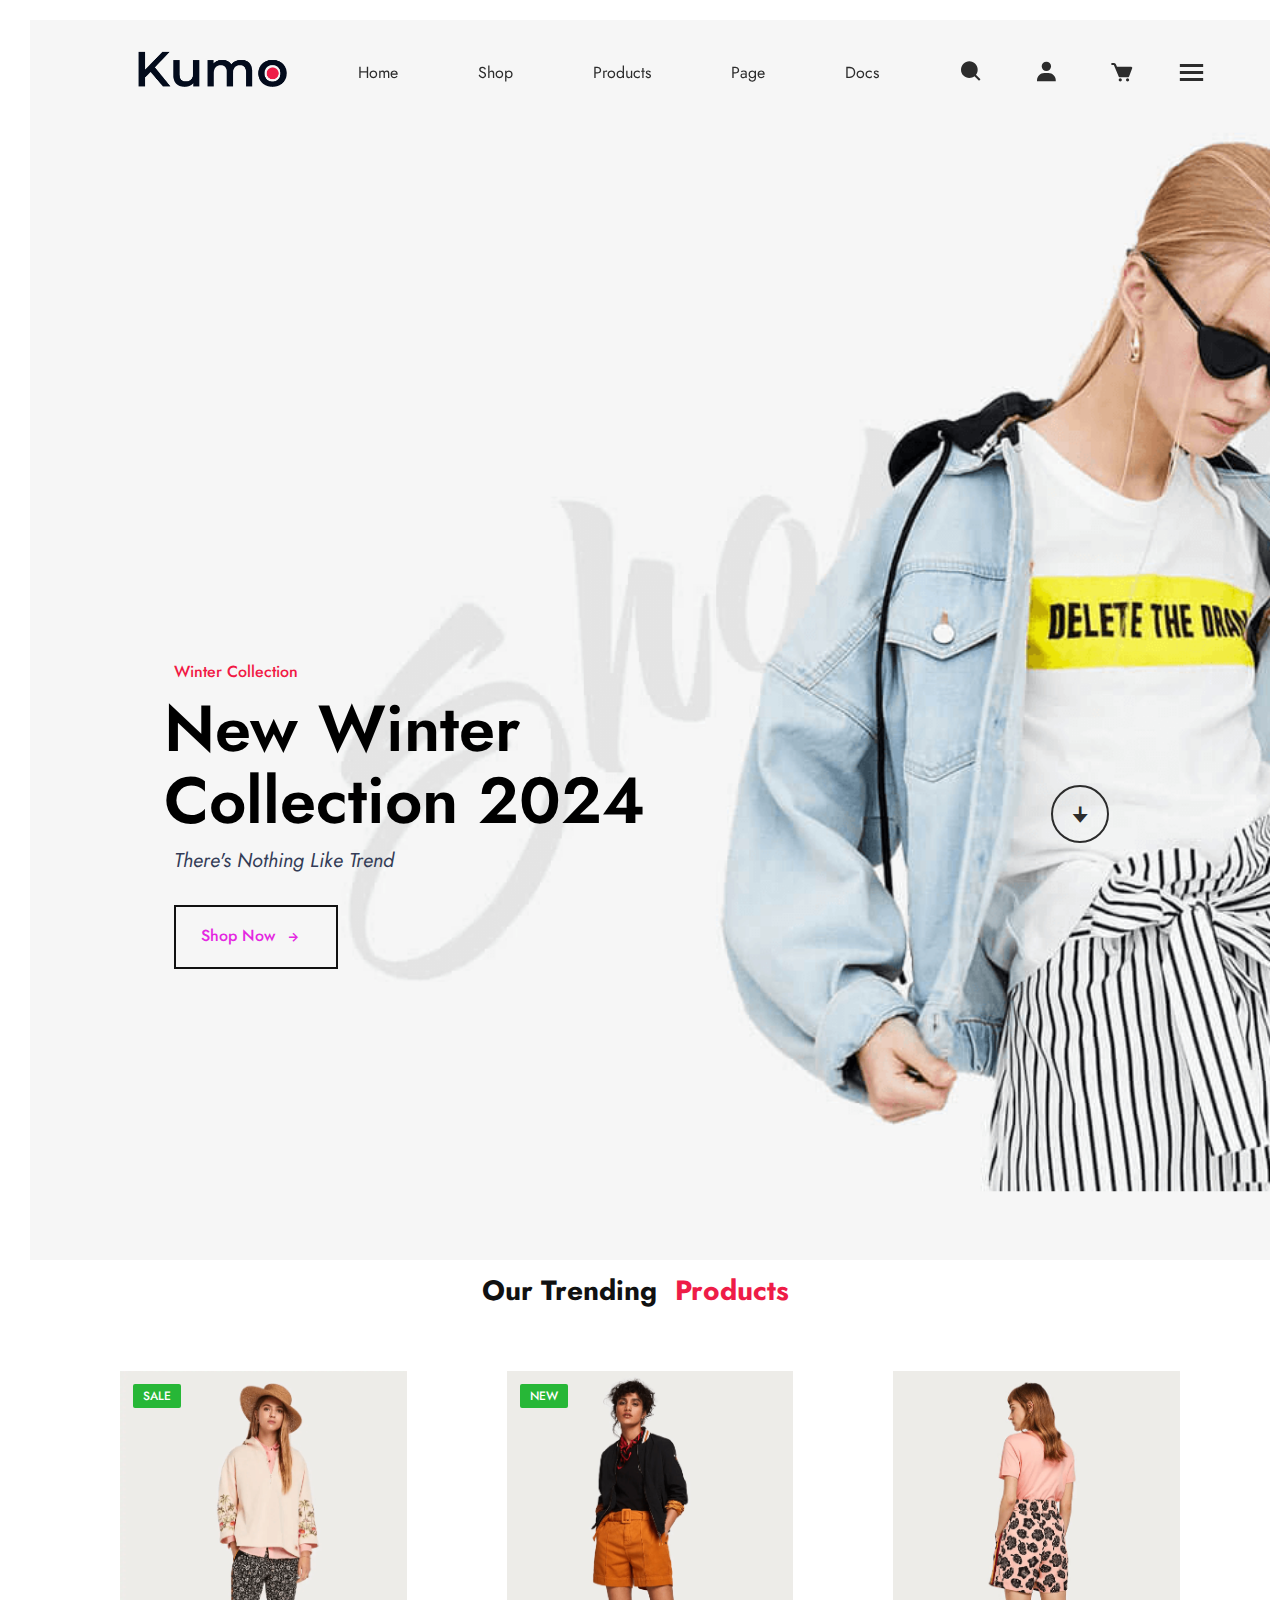
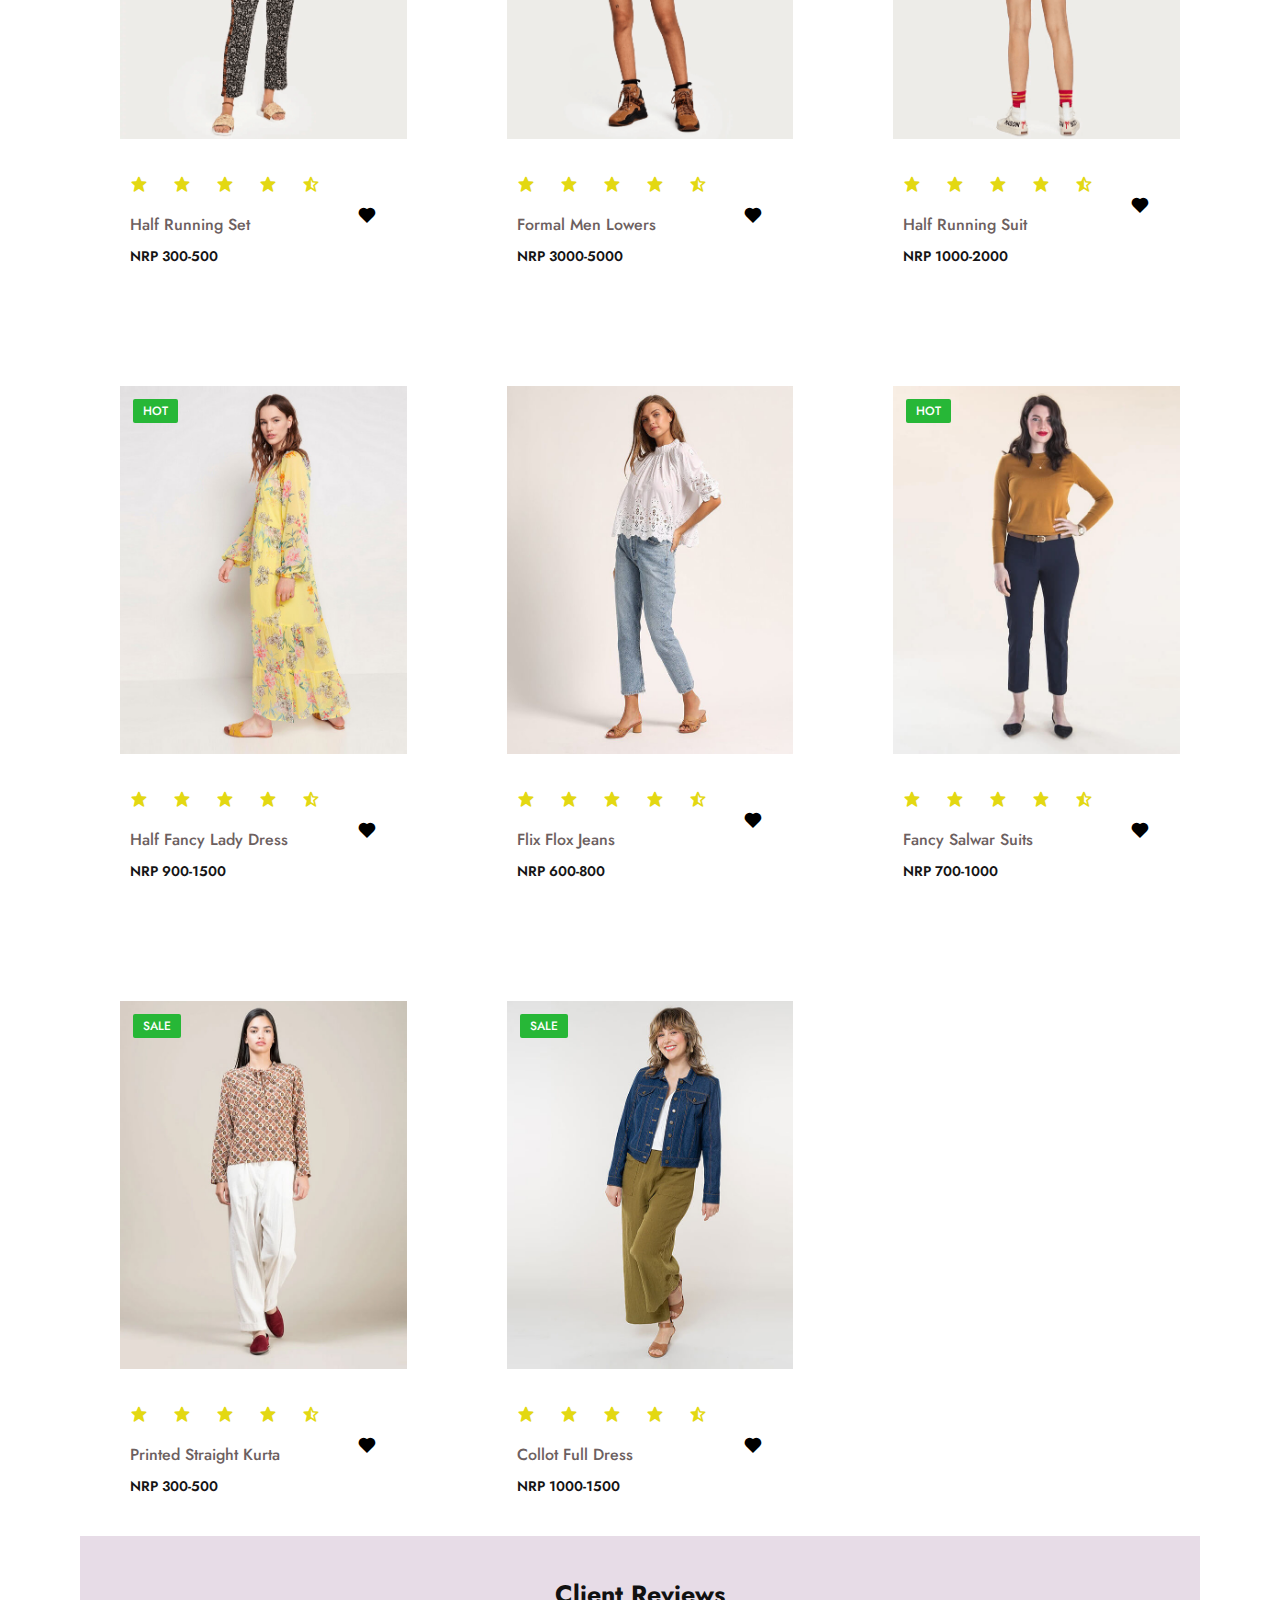
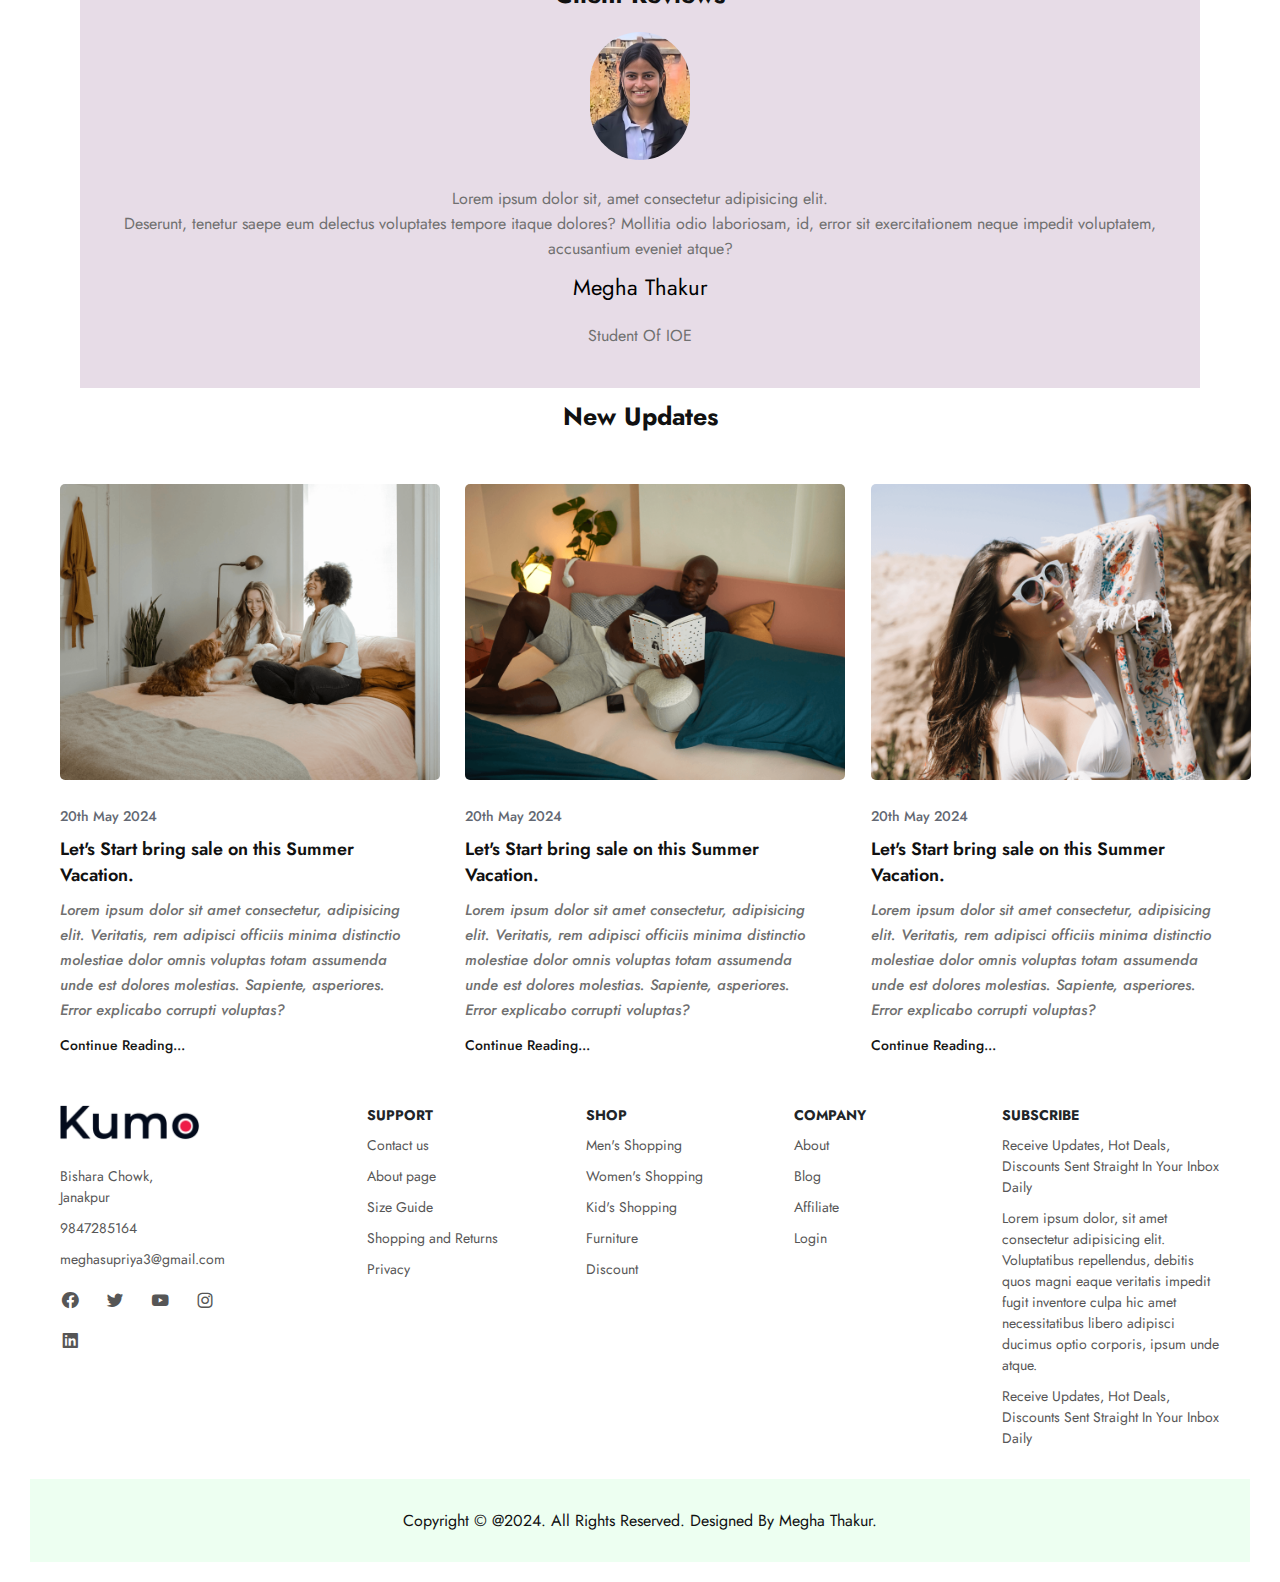
==== commit 350b3af4: "updated" ====
--- a/code/index.html
+++ b/code/index.html
@@ -41,7 +41,7 @@
         </div>
         </header>
 
-        <section class="main-home">
+        <section class="main-home" class = "hero">
             <div class="main-text">
                 <h5> Winter Collection</h5>
                 <h1>New Winter <br>Collection 2024</h1>
--- a/code/style.css
+++ b/code/style.css
@@ -62,10 +62,9 @@
     color: #2c2c2c;
     z-index: 10001;
     cursor: pointer;
-}
-section{
-    padding: 50% 10%;
-}
+
+}
+
 .main-home{
     width: 100%;
     height: 10vh;
@@ -76,6 +75,7 @@
     display: grid;
     grid-template-columns: repeat(1, 1fr);
     align-items:center;
+    padding: 50% 10%;
 }
 .main-text h5{
     color: #f11945;
@@ -120,6 +120,8 @@
     top: 85%;
     right: 11%;
 }
+
+
 .down i{
     font-size: 30px;
     color: #2c2c2c;
@@ -150,7 +152,8 @@
 .products{
     display: grid;
     grid-template-columns: repeat(auto-fit, minmax(260px, auto));
-    gap: 2rem;
+    gap: 5rem;
+    padding: 10px 60px;
 }
 .row{
     position: relative;
@@ -161,6 +164,7 @@
     width: 100%;
     height: auto;
     transition: all .40s;
+   
 }
 .row img:hover{
     transform: scale(0.8);
@@ -203,6 +207,8 @@
 }
 .client-reviews{
     background-color: #e7dce7;
+    padding: 30px 10px;
+    margin: 10px 60px;
 }
 .reviews{
     text-align: center;
